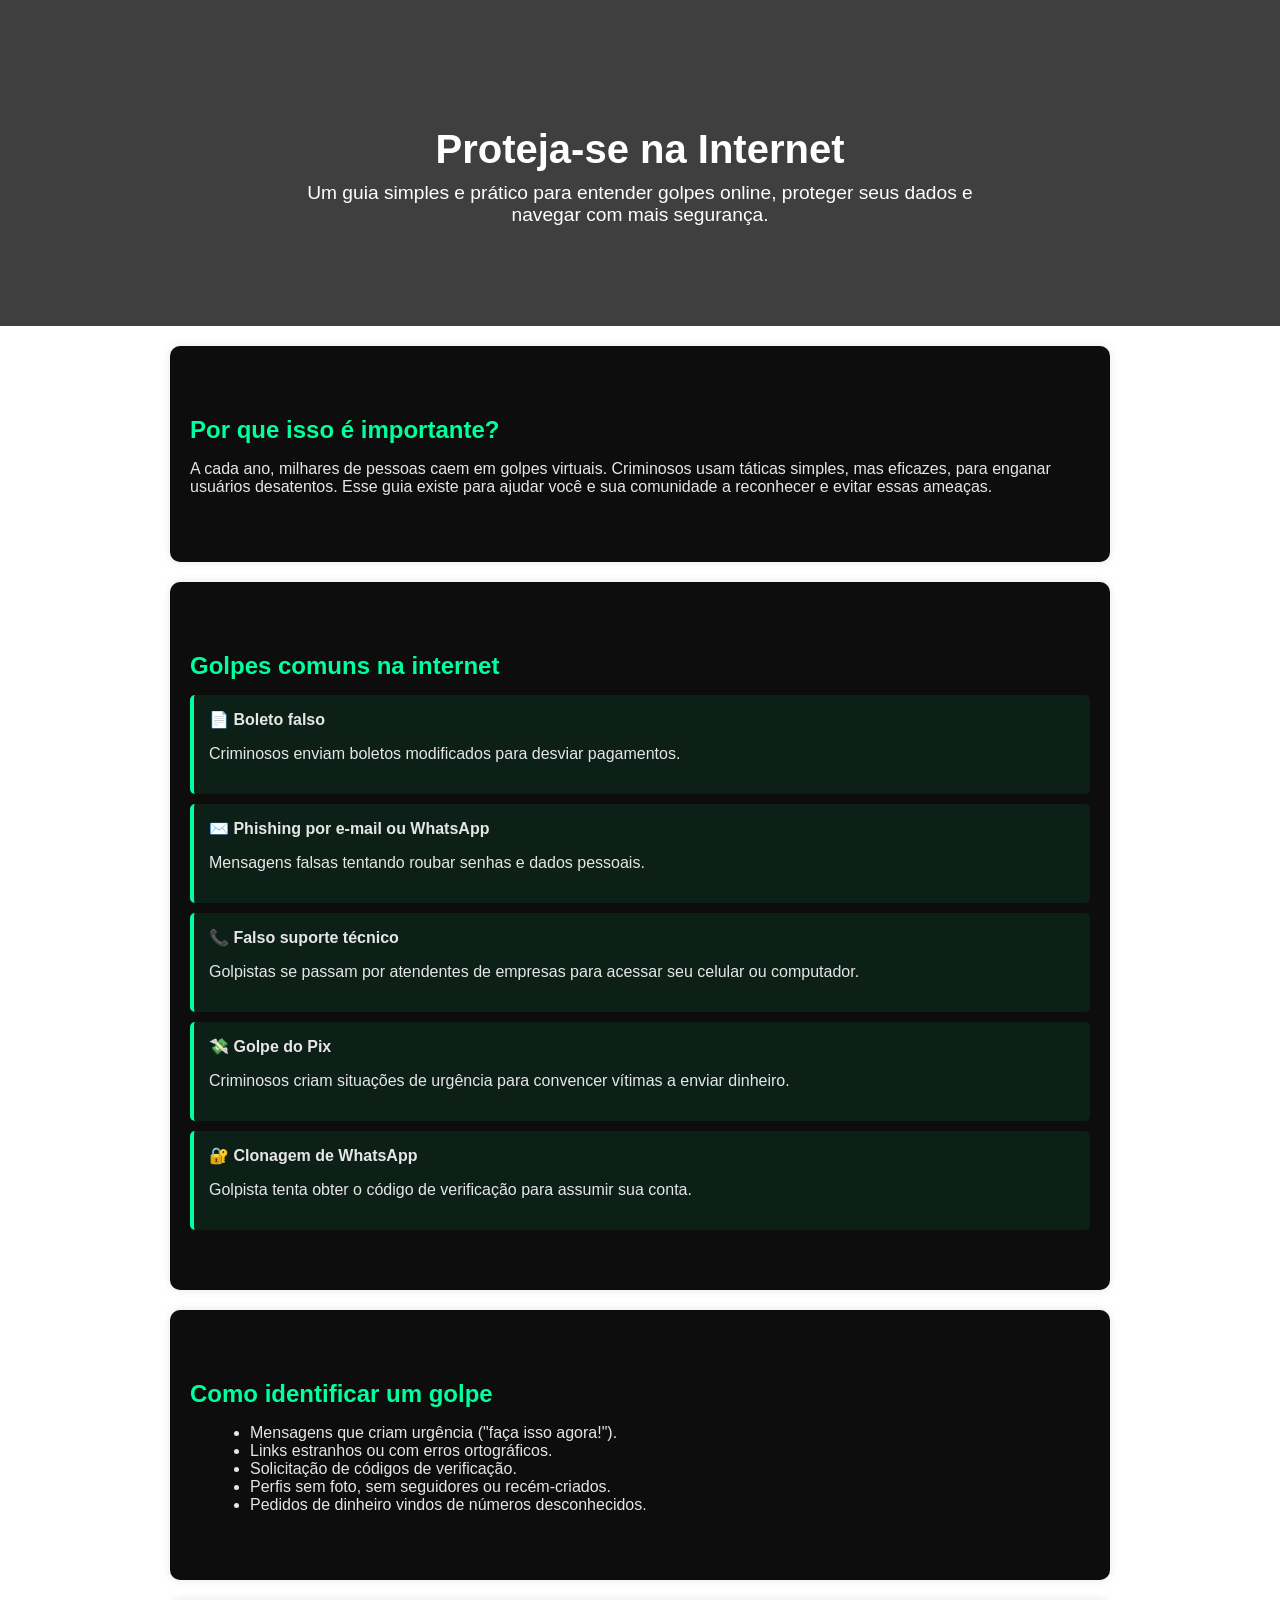
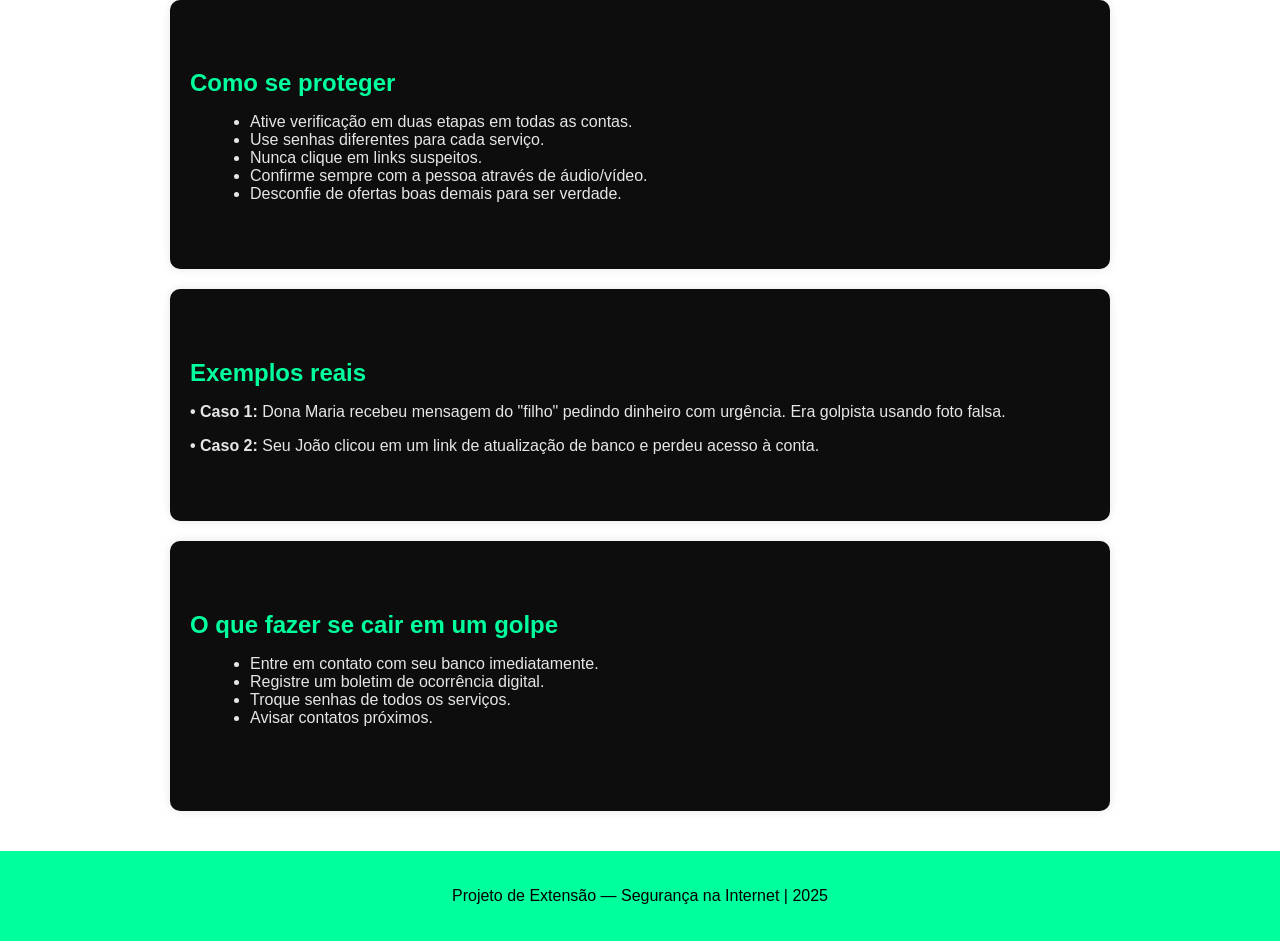
==== index.html @ 40a3af51 "Add files via upload" ====
<!DOCTYPE html>
<html lang="pt-BR">
<head>
    <meta charset="UTF-8" />
    <meta name="viewport" content="width=device-width, initial-scale=1.0" />
    <link rel="stylesheet" href="css/style.css">
    <title>Guia de Cibersegurança</title>
</head>
<body>

    <header class="hero">
        <div class="overlay"></div>
        <div class="conteudo-hero">
            <h1>Proteja-se na Internet</h1>
            <p>Um guia simples e prático para entender golpes online, proteger seus dados e navegar com mais segurança.</p>
        </div>
    </header>

    <section id="importancia">
        <h2>Por que isso é importante?</h2>
        <p>A cada ano, milhares de pessoas caem em golpes virtuais. Criminosos usam táticas simples, mas eficazes, para enganar usuários desatentos. Esse guia existe para ajudar você e sua comunidade a reconhecer e evitar essas ameaças.</p>
    </section>

    <section id="tipos-golpes">
        <h2>Golpes comuns na internet</h2>

        <div class="golpe">
            <strong>📄 Boleto falso</strong>
            <p>Criminosos enviam boletos modificados para desviar pagamentos.</p>
        </div>

        <div class="golpe">
            <strong>✉️ Phishing por e-mail ou WhatsApp</strong>
            <p>Mensagens falsas tentando roubar senhas e dados pessoais.</p>
        </div>

        <div class="golpe">
            <strong>📞 Falso suporte técnico</strong>
            <p>Golpistas se passam por atendentes de empresas para acessar seu celular ou computador.</p>
        </div>

        <div class="golpe">
            <strong>💸 Golpe do Pix</strong>
            <p>Criminosos criam situações de urgência para convencer vítimas a enviar dinheiro.</p>
        </div>

        <div class="golpe">
            <strong>🔐 Clonagem de WhatsApp</strong>
            <p>Golpista tenta obter o código de verificação para assumir sua conta.</p>
        </div>

    </section>

    <section id="identificar">
        <h2>Como identificar um golpe</h2>
        <ul>
            <li>Mensagens que criam urgência ("faça isso agora!").</li>
            <li>Links estranhos ou com erros ortográficos.</li>
            <li>Solicitação de códigos de verificação.</li>
            <li>Perfis sem foto, sem seguidores ou recém-criados.</li>
            <li>Pedidos de dinheiro vindos de números desconhecidos.</li>
        </ul>
    </section>

    <section id="protecao">
        <h2>Como se proteger</h2>
        <ul>
            <li>Ative verificação em duas etapas em todas as contas.</li>
            <li>Use senhas diferentes para cada serviço.</li>
            <li>Nunca clique em links suspeitos.</li>
            <li>Confirme sempre com a pessoa através de áudio/vídeo.</li>
            <li>Desconfie de ofertas boas demais para ser verdade.</li>
        </ul>
    </section>

    <section id="exemplos">
        <h2>Exemplos reais</h2>
        <p><strong>• Caso 1:</strong> Dona Maria recebeu mensagem do "filho" pedindo dinheiro com urgência. Era golpista usando foto falsa.</p>
        <p><strong>• Caso 2:</strong> Seu João clicou em um link de atualização de banco e perdeu acesso à conta.</p>
    </section>

    <section id="oque-fazer">
        <h2>O que fazer se cair em um golpe</h2>
        <ul>
            <li>Entre em contato com seu banco imediatamente.</li>
            <li>Registre um boletim de ocorrência digital.</li>
            <li>Troque senhas de todos os serviços.</li>
            <li>Avisar contatos próximos.</li>
        </ul>
        <br>
    </section>

    <footer>
        <p>Projeto de Extensão — Segurança na Internet | 2025</p>
    </footer>
    
    <script src="js/script.js"></script>
</body>
</html>
---- css/style.css ----
body {
    background: url('https://images.unsplash.com/photo-1510511459019-5dda7724fd87?auto=format&fit=crop&w=1600&q=80') no-repeat center center fixed;
    background-size: cover;
    margin: 0;
    font-family: Arial, sans-serif;
    color: #e6e6e6;
}

header {
    background: #00ff9d;
    color: white;
    padding: 60px 20px;
    text-align: center;
}

header h1 {
    font-size: 2.5rem;
    margin-bottom: 10px;
}

header p {
    font-size: 1.2rem;
    max-width: 700px;
    margin: 0 auto;
}

section {
    padding: 50px 20px;
    max-width: 900px;
    margin: auto;
    background: #0d0d0d; color: #e6e6e6;
    margin-top: 20px;
    border-radius: 10px;
    box-shadow: 0 0 10px rgba(0,0,0,0.1);
}

h2 {
    color: #00ff9d;
    margin-bottom: 15px;
}

ul {
    margin-left: 20px;
}

.golpe {
    background: rgba(0, 255, 157, 0.08);
    padding: 15px;
    border-left: 4px solid #00ff9d;
    margin-bottom: 10px;
    border-radius: 5px;
}

footer {
    text-align: center;
    padding: 20px;
    background: #00ff9d;
    color: #000;
    margin-top: 40px;
}

.hero {
    position: relative;
    padding: 100px 20px;
    text-align: center;
    color: white;
    background: rgba(0,0,0,0.5);
}

.hero .overlay {
    position: absolute;
    top: 0;
    left: 0;
    width: 100%;
    height: 100%;
    background: rgba(0, 0, 0, 0.5);
    backdrop-filter: blur(3px);
    z-index: 1;
}

.conteudo-hero {
    position: relative;
    z-index: 2;
    max-width: 800px;
    margin: auto;
}

.conteudo-hero h1 {
    opacity: 0;
    transform: translateY(25px) scale(0.95);
    will-change: transform, opacity;
}
.conteudo-hero h1.animar {
    animation: aparecerTitulo 1.8s ease-out forwards;
    -webkit-animation: aparecerTitulo 1.8s ease-out forwards;
    animation-fill-mode: forwards;
    -webkit-animation-fill-mode: forwards;
}

@-webkit-keyframes aparecerTitulo {
    0%   { opacity: 0; transform: translateY(25px) scale(0.95); }
    60%  { opacity: 1; transform: translateY(0) scale(1.03); }
    100% { opacity: 1; transform: translateY(0) scale(1); }
}
@keyframes aparecerTitulo {
    0%   { opacity: 0; transform: translateY(25px) scale(0.95); }
    60%  { opacity: 1; transform: translateY(0) scale(1.03); }
    100% { opacity: 1; transform: translateY(0) scale(1); }
}
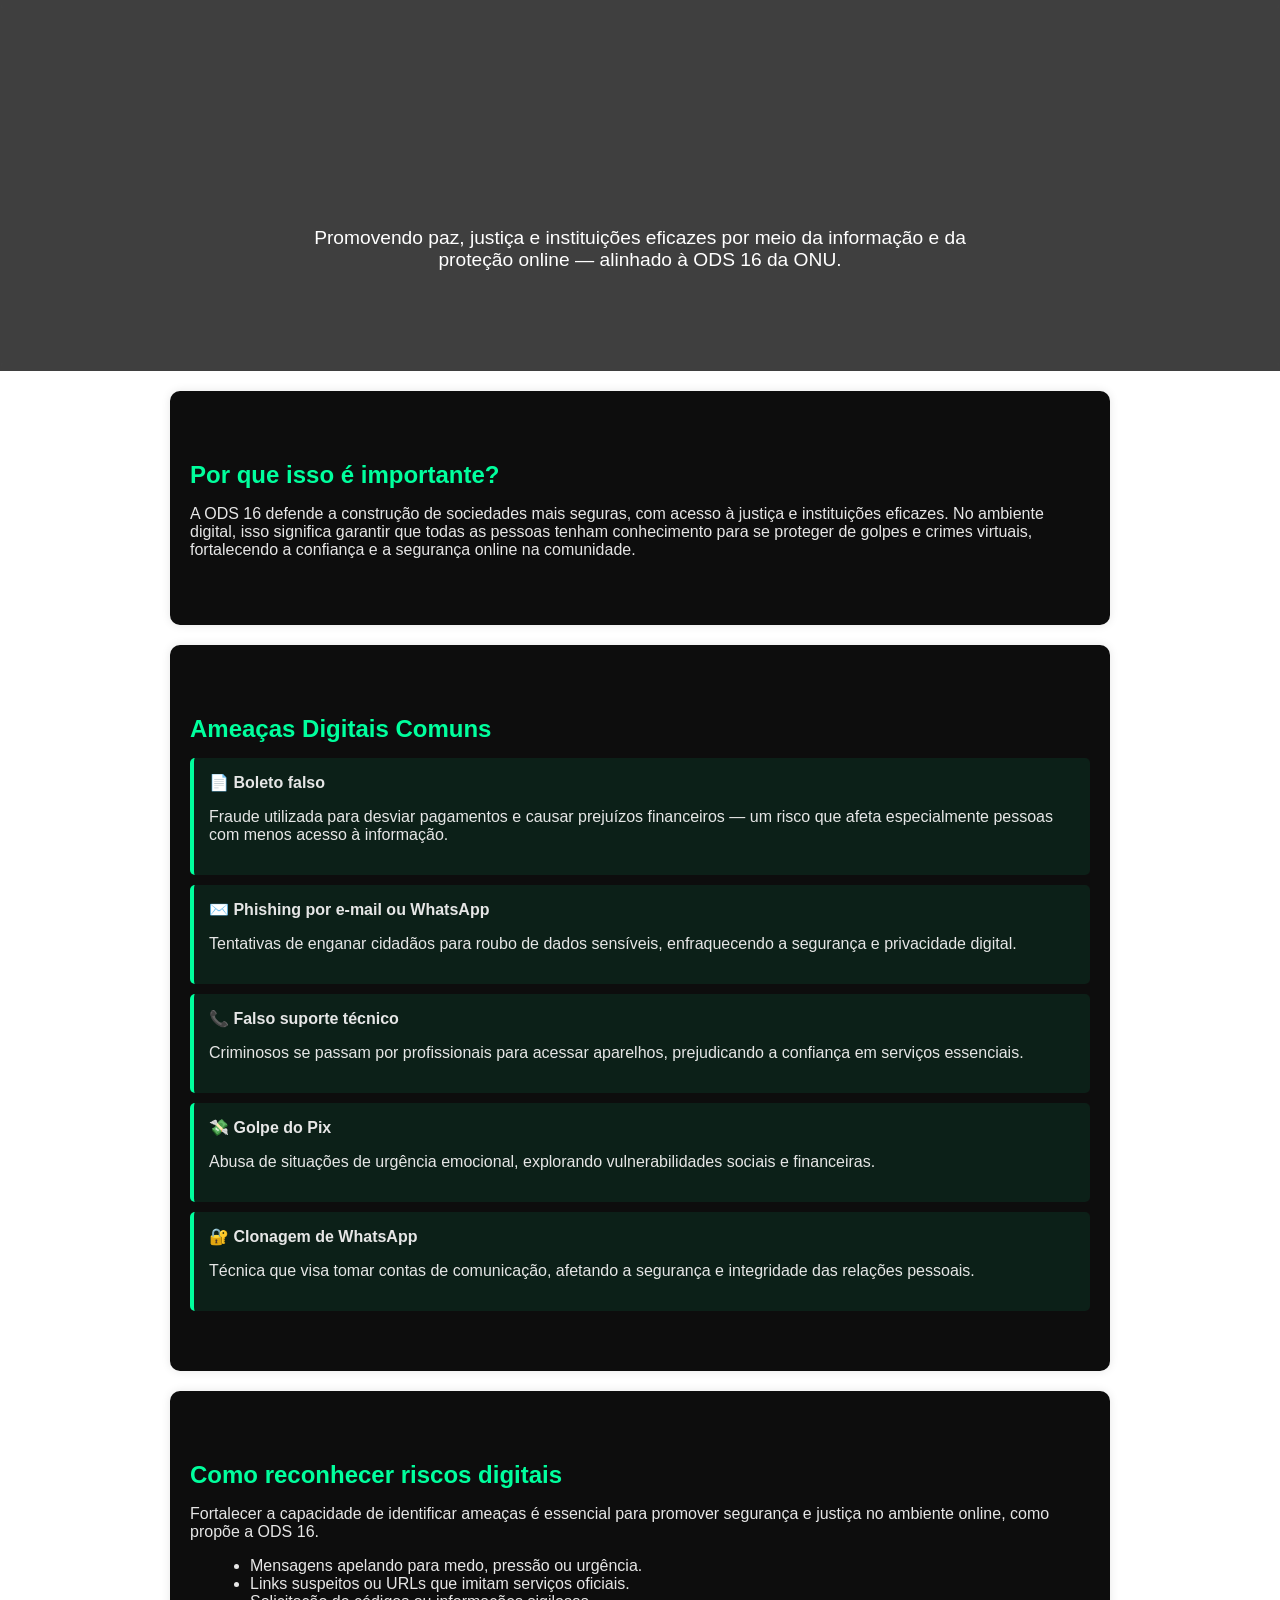
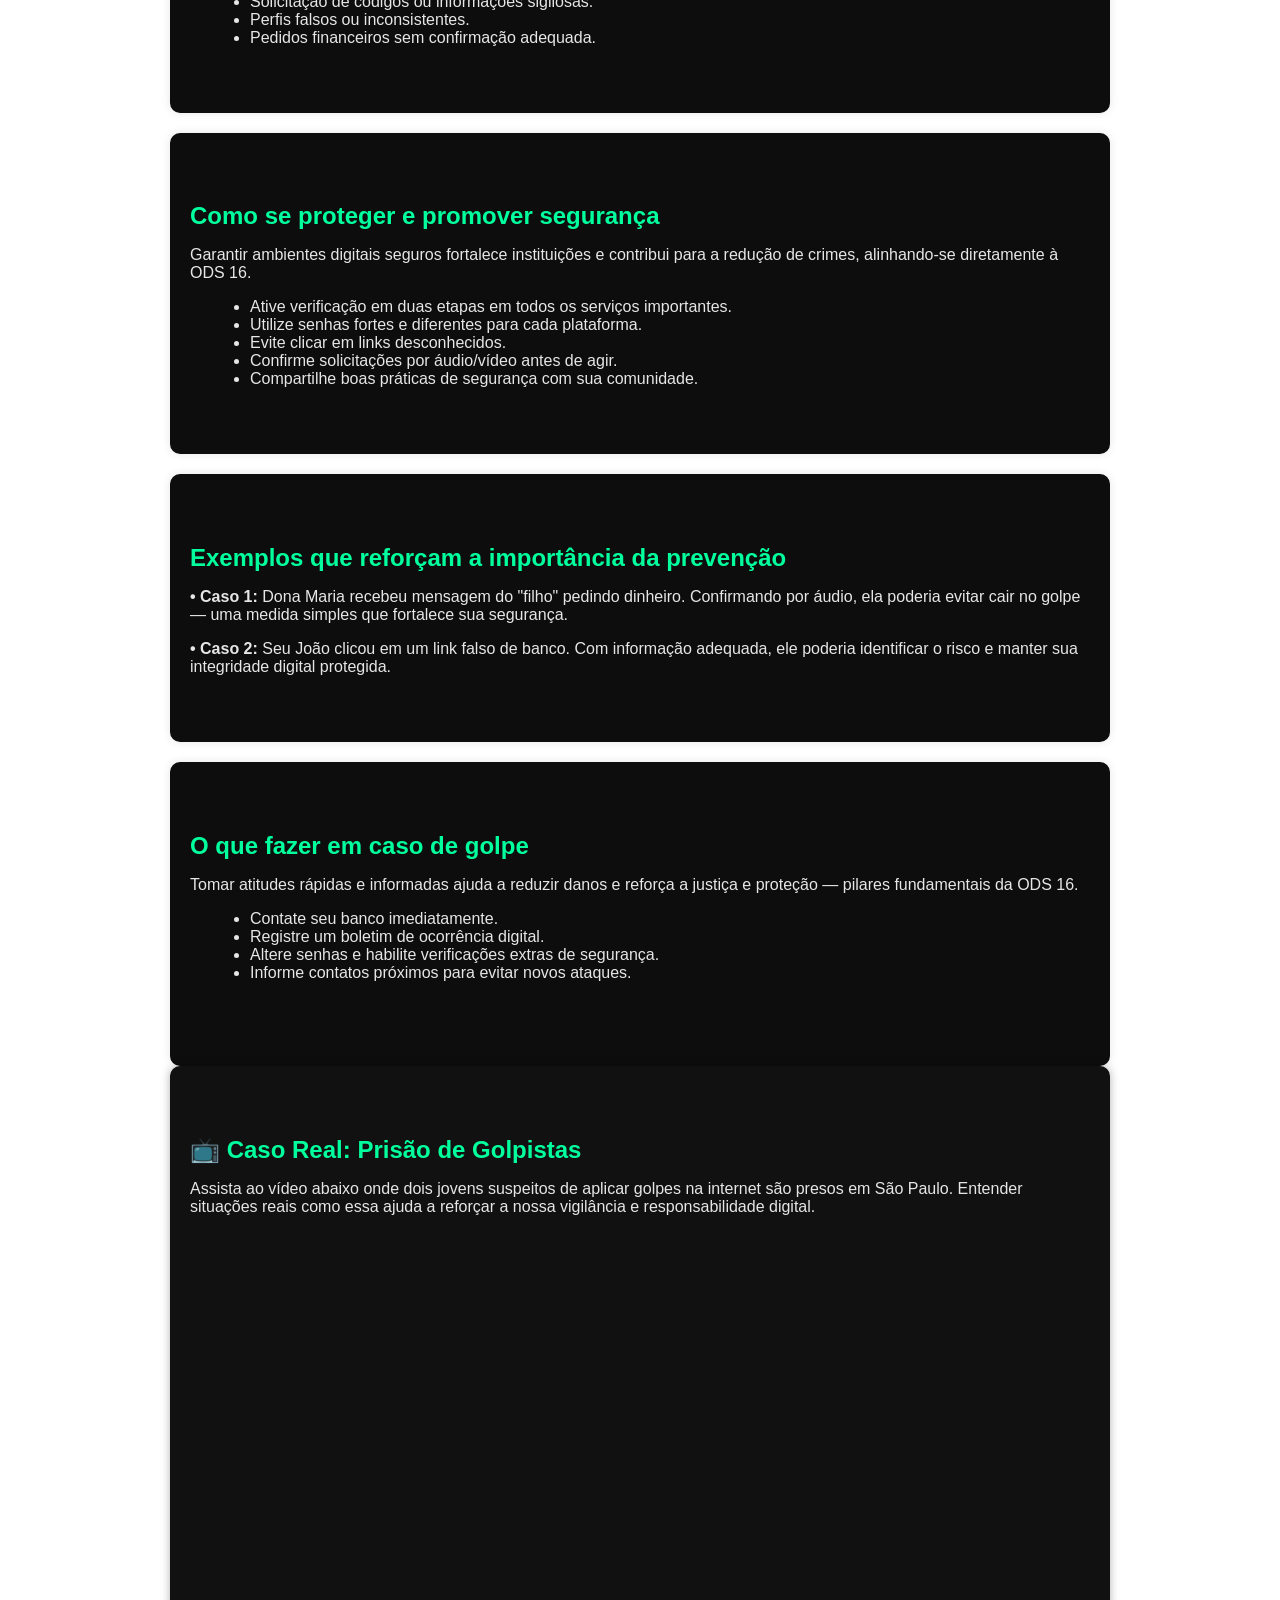
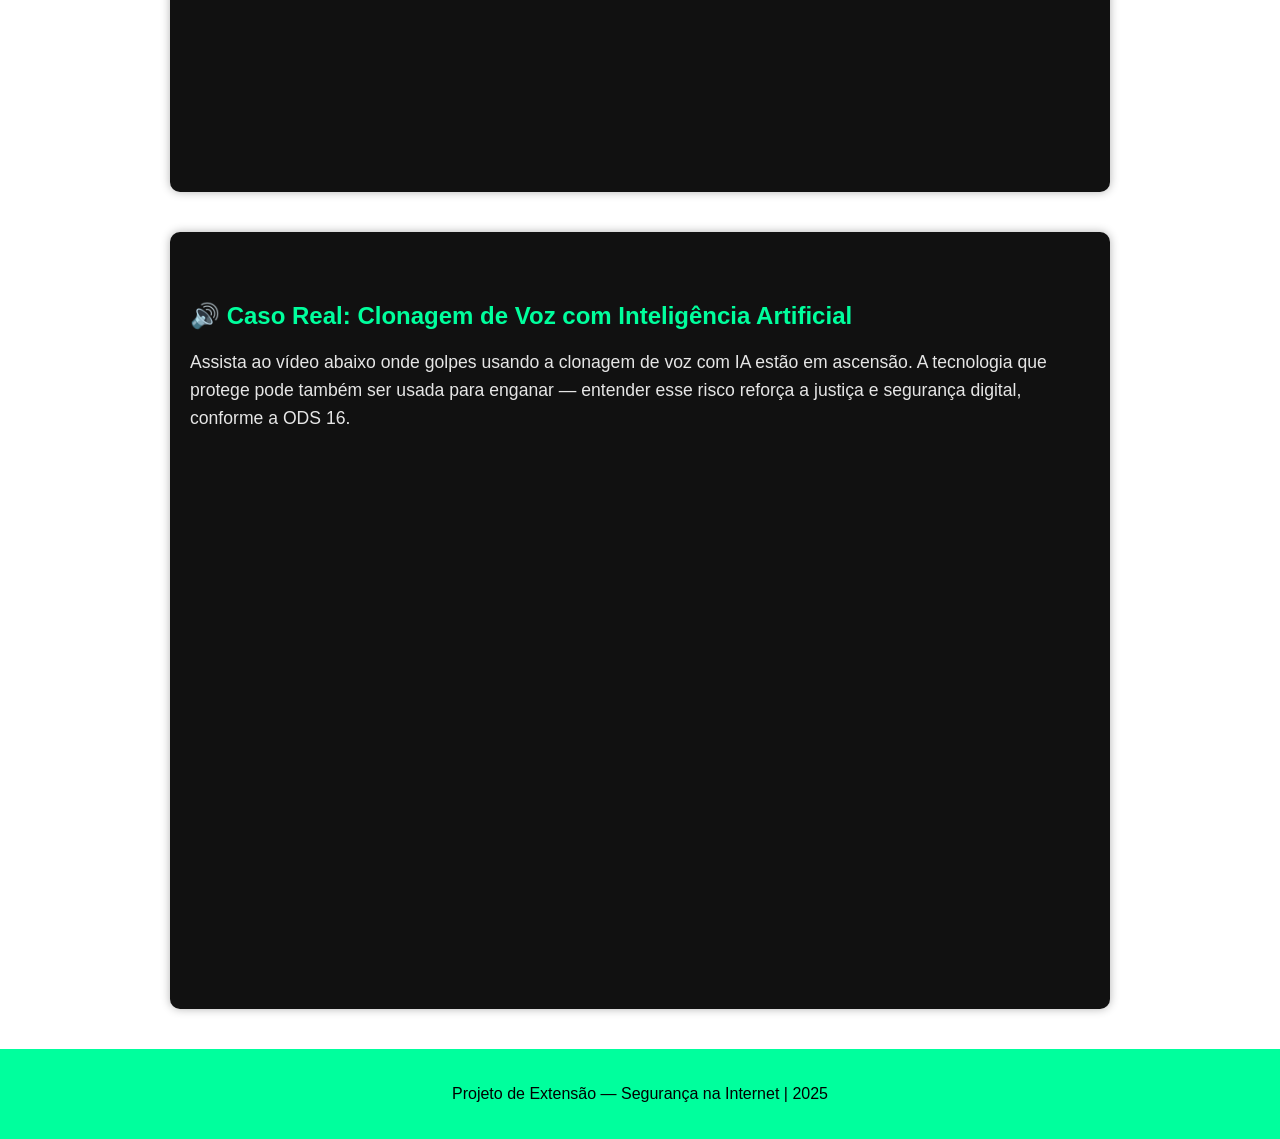
==== commit 2fd7e24b: "Adicionando videos + melhorando textos" ====
--- a/index.html
+++ b/index.html
@@ -4,96 +4,113 @@
     <meta charset="UTF-8" />
     <meta name="viewport" content="width=device-width, initial-scale=1.0" />
     <link rel="stylesheet" href="css/style.css">
-    <title>Guia de Cibersegurança</title>
+    <title>Segurança na Internet</title>
 </head>
 <body>
 
     <header class="hero">
         <div class="overlay"></div>
         <div class="conteudo-hero">
-            <h1>Proteja-se na Internet</h1>
-            <p>Um guia simples e prático para entender golpes online, proteger seus dados e navegar com mais segurança.</p>
+            <h1>Segurança Digital para uma Sociedade Mais Justa</h1>
+            <p>Promovendo paz, justiça e instituições eficazes por meio da informação e da proteção online — alinhado à ODS 16 da ONU.</p>
         </div>
     </header>
 
     <section id="importancia">
         <h2>Por que isso é importante?</h2>
-        <p>A cada ano, milhares de pessoas caem em golpes virtuais. Criminosos usam táticas simples, mas eficazes, para enganar usuários desatentos. Esse guia existe para ajudar você e sua comunidade a reconhecer e evitar essas ameaças.</p>
+        <p>A ODS 16 defende a construção de sociedades mais seguras, com acesso à justiça e instituições eficazes. No ambiente digital, isso significa garantir que todas as pessoas tenham conhecimento para se proteger de golpes e crimes virtuais, fortalecendo a confiança e a segurança online na comunidade.</p>
     </section>
 
     <section id="tipos-golpes">
-        <h2>Golpes comuns na internet</h2>
+        <h2>Ameaças Digitais Comuns</h2>
 
         <div class="golpe">
             <strong>📄 Boleto falso</strong>
-            <p>Criminosos enviam boletos modificados para desviar pagamentos.</p>
+            <p>Fraude utilizada para desviar pagamentos e causar prejuízos financeiros — um risco que afeta especialmente pessoas com menos acesso à informação.</p>
         </div>
 
         <div class="golpe">
             <strong>✉️ Phishing por e-mail ou WhatsApp</strong>
-            <p>Mensagens falsas tentando roubar senhas e dados pessoais.</p>
+            <p>Tentativas de enganar cidadãos para roubo de dados sensíveis, enfraquecendo a segurança e privacidade digital.</p>
         </div>
 
         <div class="golpe">
             <strong>📞 Falso suporte técnico</strong>
-            <p>Golpistas se passam por atendentes de empresas para acessar seu celular ou computador.</p>
+            <p>Criminosos se passam por profissionais para acessar aparelhos, prejudicando a confiança em serviços essenciais.</p>
         </div>
 
         <div class="golpe">
             <strong>💸 Golpe do Pix</strong>
-            <p>Criminosos criam situações de urgência para convencer vítimas a enviar dinheiro.</p>
+            <p>Abusa de situações de urgência emocional, explorando vulnerabilidades sociais e financeiras.</p>
         </div>
 
         <div class="golpe">
             <strong>🔐 Clonagem de WhatsApp</strong>
-            <p>Golpista tenta obter o código de verificação para assumir sua conta.</p>
+            <p>Técnica que visa tomar contas de comunicação, afetando a segurança e integridade das relações pessoais.</p>
         </div>
 
     </section>
 
     <section id="identificar">
-        <h2>Como identificar um golpe</h2>
+        <h2>Como reconhecer riscos digitais</h2>
+        <p>Fortalecer a capacidade de identificar ameaças é essencial para promover segurança e justiça no ambiente online, como propõe a ODS 16.</p>
         <ul>
-            <li>Mensagens que criam urgência ("faça isso agora!").</li>
-            <li>Links estranhos ou com erros ortográficos.</li>
-            <li>Solicitação de códigos de verificação.</li>
-            <li>Perfis sem foto, sem seguidores ou recém-criados.</li>
-            <li>Pedidos de dinheiro vindos de números desconhecidos.</li>
+            <li>Mensagens apelando para medo, pressão ou urgência.</li>
+            <li>Links suspeitos ou URLs que imitam serviços oficiais.</li>
+            <li>Solicitação de códigos ou informações sigilosas.</li>
+            <li>Perfis falsos ou inconsistentes.</li>
+            <li>Pedidos financeiros sem confirmação adequada.</li>
         </ul>
     </section>
 
     <section id="protecao">
-        <h2>Como se proteger</h2>
+        <h2>Como se proteger e promover segurança</h2>
+        <p>Garantir ambientes digitais seguros fortalece instituições e contribui para a redução de crimes, alinhando-se diretamente à ODS 16.</p>
         <ul>
-            <li>Ative verificação em duas etapas em todas as contas.</li>
-            <li>Use senhas diferentes para cada serviço.</li>
-            <li>Nunca clique em links suspeitos.</li>
-            <li>Confirme sempre com a pessoa através de áudio/vídeo.</li>
-            <li>Desconfie de ofertas boas demais para ser verdade.</li>
+            <li>Ative verificação em duas etapas em todos os serviços importantes.</li>
+            <li>Utilize senhas fortes e diferentes para cada plataforma.</li>
+            <li>Evite clicar em links desconhecidos.</li>
+            <li>Confirme solicitações por áudio/vídeo antes de agir.</li>
+            <li>Compartilhe boas práticas de segurança com sua comunidade.</li>
         </ul>
     </section>
 
     <section id="exemplos">
-        <h2>Exemplos reais</h2>
-        <p><strong>• Caso 1:</strong> Dona Maria recebeu mensagem do "filho" pedindo dinheiro com urgência. Era golpista usando foto falsa.</p>
-        <p><strong>• Caso 2:</strong> Seu João clicou em um link de atualização de banco e perdeu acesso à conta.</p>
+        <h2>Exemplos que reforçam a importância da prevenção</h2>
+        <p><strong>• Caso 1:</strong> Dona Maria recebeu mensagem do "filho" pedindo dinheiro. Confirmando por áudio, ela poderia evitar cair no golpe — uma medida simples que fortalece sua segurança.</p>
+        <p><strong>• Caso 2:</strong> Seu João clicou em um link falso de banco. Com informação adequada, ele poderia identificar o risco e manter sua integridade digital protegida.</p>
     </section>
 
     <section id="oque-fazer">
-        <h2>O que fazer se cair em um golpe</h2>
+        <h2>O que fazer em caso de golpe</h2>
+        <p>Tomar atitudes rápidas e informadas ajuda a reduzir danos e reforça a justiça e proteção — pilares fundamentais da ODS 16.</p>
         <ul>
-            <li>Entre em contato com seu banco imediatamente.</li>
+            <li>Contate seu banco imediatamente.</li>
             <li>Registre um boletim de ocorrência digital.</li>
-            <li>Troque senhas de todos os serviços.</li>
-            <li>Avisar contatos próximos.</li>
+            <li>Altere senhas e habilite verificações extras de segurança.</li>
+            <li>Informe contatos próximos para evitar novos ataques.</li>
         </ul>
         <br>
+    </section>
+
+    <section id="video-caso">
+        <h2>📺 Caso Real: Prisão de Golpistas</h2>
+        <p>Assista ao vídeo abaixo onde dois jovens suspeitos de aplicar golpes na internet são presos em São Paulo. Entender situações reais como essa ajuda a reforçar a nossa vigilância e responsabilidade digital.</p>
+        <div class="video-container">
+            <iframe width="560" height="315" src="https://www.youtube.com/embed/U-yHsg8Ln2A" title="Vídeo Jornal da Record: jovens presos por golpes na internet" frameborder="0" allow="accelerometer; autoplay; clipboard-write; encrypted-media; gyroscope; picture-in-picture" allowfullscreen></iframe>
+        </div>
+    </section>
+
+    <section id="video-clonagem-voz">
+        <h2>🔊 Caso Real: Clonagem de Voz com Inteligência Artificial</h2>
+        <p>Assista ao vídeo abaixo onde golpes usando a clonagem de voz com IA estão em ascensão. A tecnologia que protege pode também ser usada para enganar — entender esse risco reforça a justiça e segurança digital, conforme a ODS 16.</p>
+        <div class="video-container">
+            <iframe width="560" height="315" src="https://www.youtube.com/embed/vqx5DiIuVUQ" title="Fantástico: Golpes de clonagem de voz avançam com uso de Inteligência Artificial" frameborder="0" allow="accelerometer; autoplay; clipboard-write encrypted-media; gyroscope; picture-in-picture" allowfullscreen></iframe>
+        </div>
     </section>
 
     <footer>
         <p>Projeto de Extensão — Segurança na Internet | 2025</p>
     </footer>
-    
-    <script src="js/script.js"></script>
 </body>
-</html>
+</html>
--- a/css/style.css
+++ b/css/style.css
@@ -106,4 +106,74 @@
     0%   { opacity: 0; transform: translateY(25px) scale(0.95); }
     60%  { opacity: 1; transform: translateY(0) scale(1.03); }
     100% { opacity: 1; transform: translateY(0) scale(1); }
+}
+
+#video-caso {
+    padding: 50px 20px;
+    max-width: 900px;
+    margin: auto;
+    background: #111;
+    color: #e6e6e6;
+    border-radius: 10px;
+    box-shadow: 0 0 10px rgba(0,0,0,0.3);
+}
+
+#video-caso h2 {
+    color: #00ff9d;
+    margin-bottom: 15px;
+}
+
+.video-container {
+    position: relative;
+    padding-bottom: 56.25%;
+    height: 0;
+    overflow: hidden;
+    border-radius: 8px;
+    margin-top: 20px;
+}
+
+.video-container iframe {
+    position: absolute;
+    top:0;
+    left:0;
+    width:100%;
+    height:100%;
+}
+
+#video-clonagem-voz {
+    padding: 50px 20px;
+    max-width: 900px;
+    margin: 40px auto;
+    background: #111;
+    color: #e6e6e6;
+    border-radius: 10px;
+    box-shadow: 0 0 10px rgba(0,0,0,0.3);
+}
+
+#video-clonagem-voz h2 {
+    color: #00ff9d;
+    margin-bottom: 15px;
+}
+
+#video-clonagem-voz p {
+    font-size: 1.1rem;
+    line-height: 1.6;
+}
+
+#video-clonagem-voz .video-container {
+    position: relative;
+    padding-bottom: 56.25%;
+    height: 0;
+    overflow: hidden;
+    border-radius: 8px;
+    margin-top: 20px;
+}
+
+#video-clonagem-voz .video-container iframe {
+    position: absolute;
+    top:0;
+    left:0;
+    width:100%;
+    height:100%;
+    border: 0;
 }
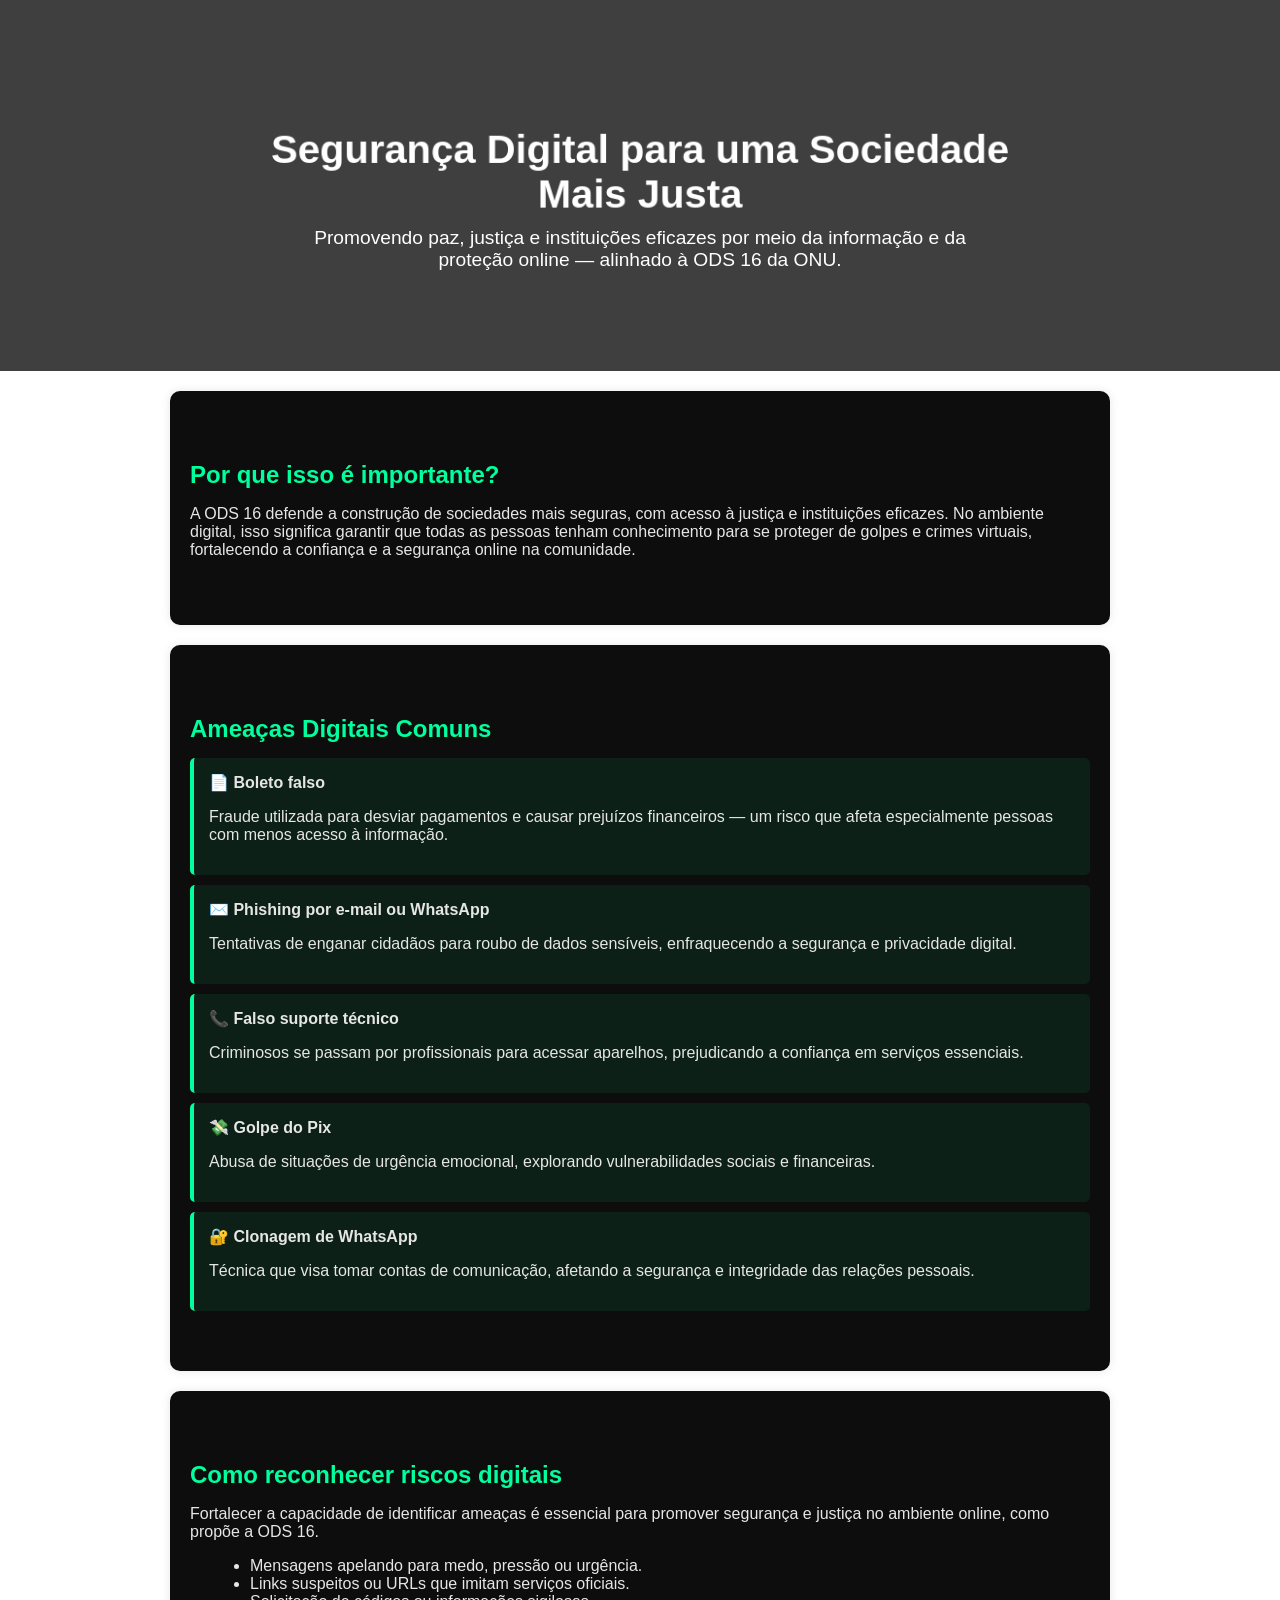
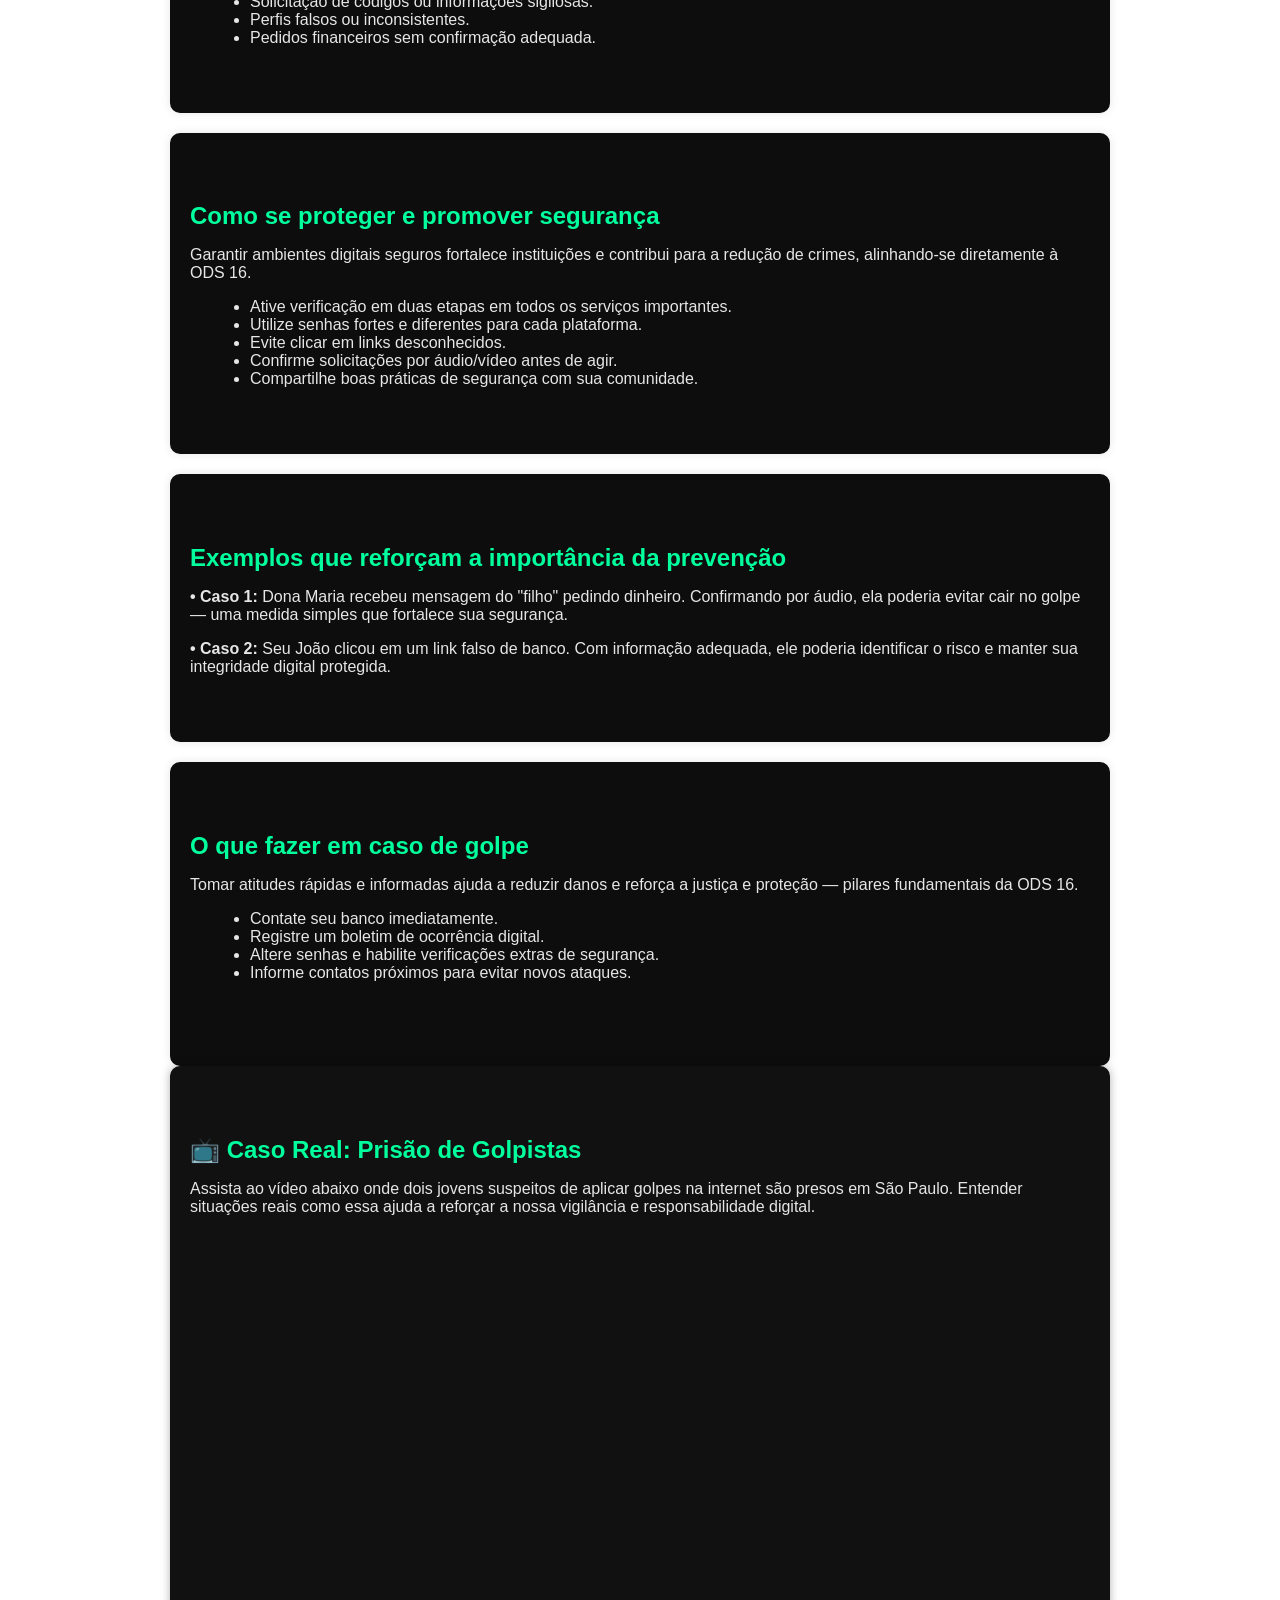
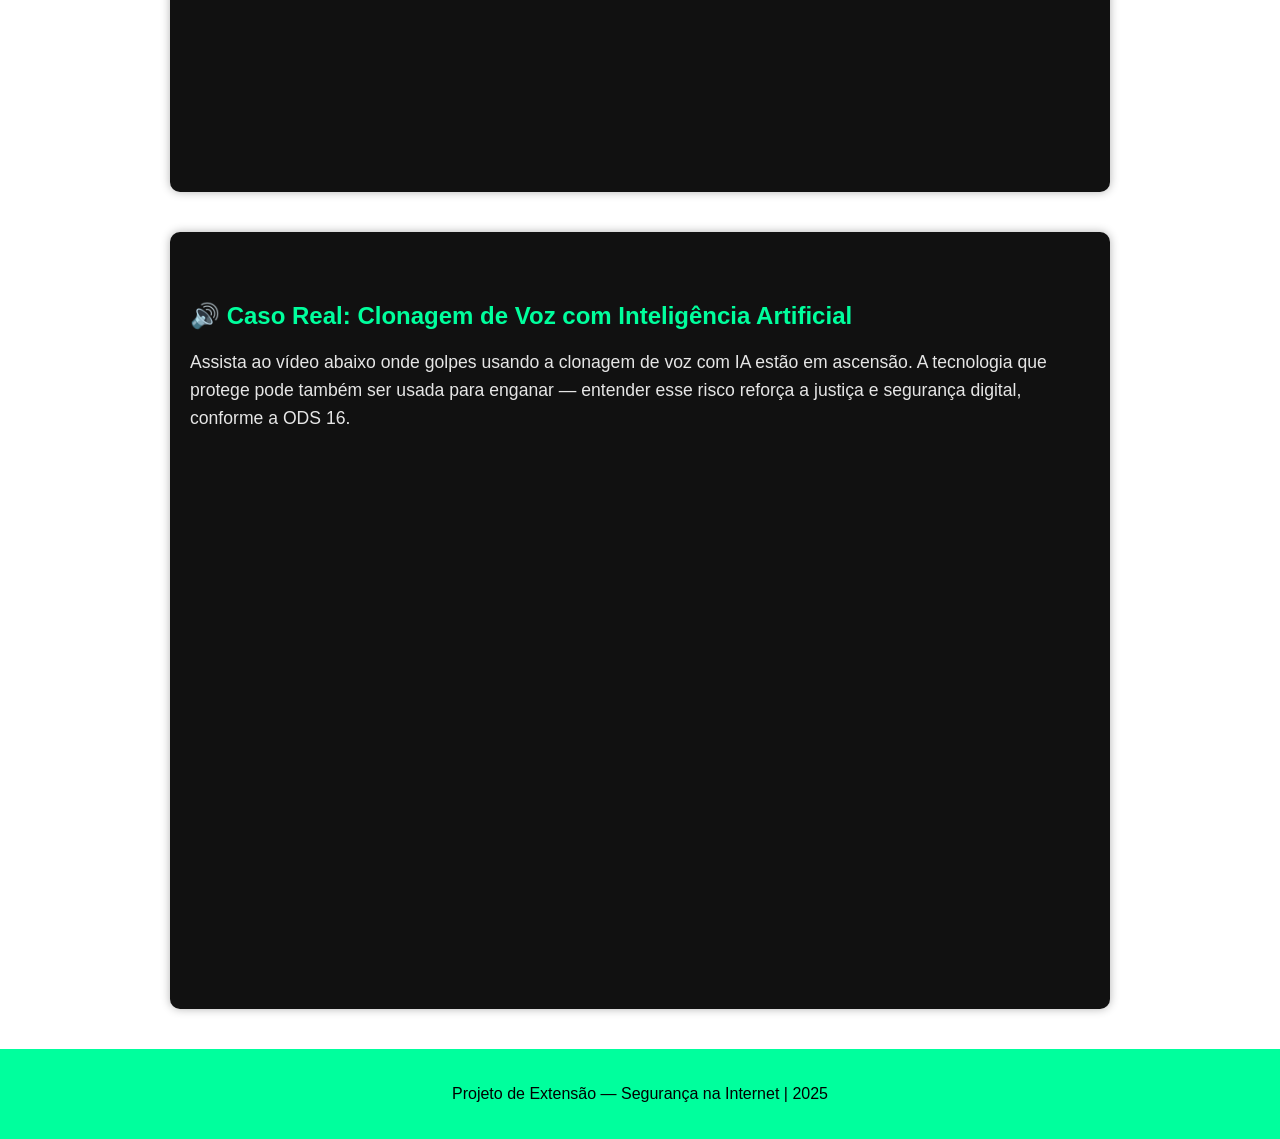
==== commit b5922a76: "Adicionando classe animar" ====
--- a/index.html
+++ b/index.html
@@ -11,7 +11,7 @@
     <header class="hero">
         <div class="overlay"></div>
         <div class="conteudo-hero">
-            <h1>Segurança Digital para uma Sociedade Mais Justa</h1>
+            <h1 class="animar">Segurança Digital para uma Sociedade Mais Justa</h1>
             <p>Promovendo paz, justiça e instituições eficazes por meio da informação e da proteção online — alinhado à ODS 16 da ONU.</p>
         </div>
     </header>
--- a/css/style.css
+++ b/css/style.css
@@ -97,17 +97,6 @@
     -webkit-animation-fill-mode: forwards;
 }
 
-@-webkit-keyframes aparecerTitulo {
-    0%   { opacity: 0; transform: translateY(25px) scale(0.95); }
-    60%  { opacity: 1; transform: translateY(0) scale(1.03); }
-    100% { opacity: 1; transform: translateY(0) scale(1); }
-}
-@keyframes aparecerTitulo {
-    0%   { opacity: 0; transform: translateY(25px) scale(0.95); }
-    60%  { opacity: 1; transform: translateY(0) scale(1.03); }
-    100% { opacity: 1; transform: translateY(0) scale(1); }
-}
-
 #video-caso {
     padding: 50px 20px;
     max-width: 900px;
@@ -176,4 +165,15 @@
     width:100%;
     height:100%;
     border: 0;
+}
+
+@-webkit-keyframes aparecerTitulo {
+    0%   { opacity: 0; transform: translateY(25px) scale(0.95); }
+    60%  { opacity: 1; transform: translateY(0) scale(1.03); }
+    100% { opacity: 1; transform: translateY(0) scale(1); }
+}
+@keyframes aparecerTitulo {
+    0%   { opacity: 0; transform: translateY(25px) scale(0.95); }
+    60%  { opacity: 1; transform: translateY(0) scale(1.03); }
+    100% { opacity: 1; transform: translateY(0) scale(1); }
 }
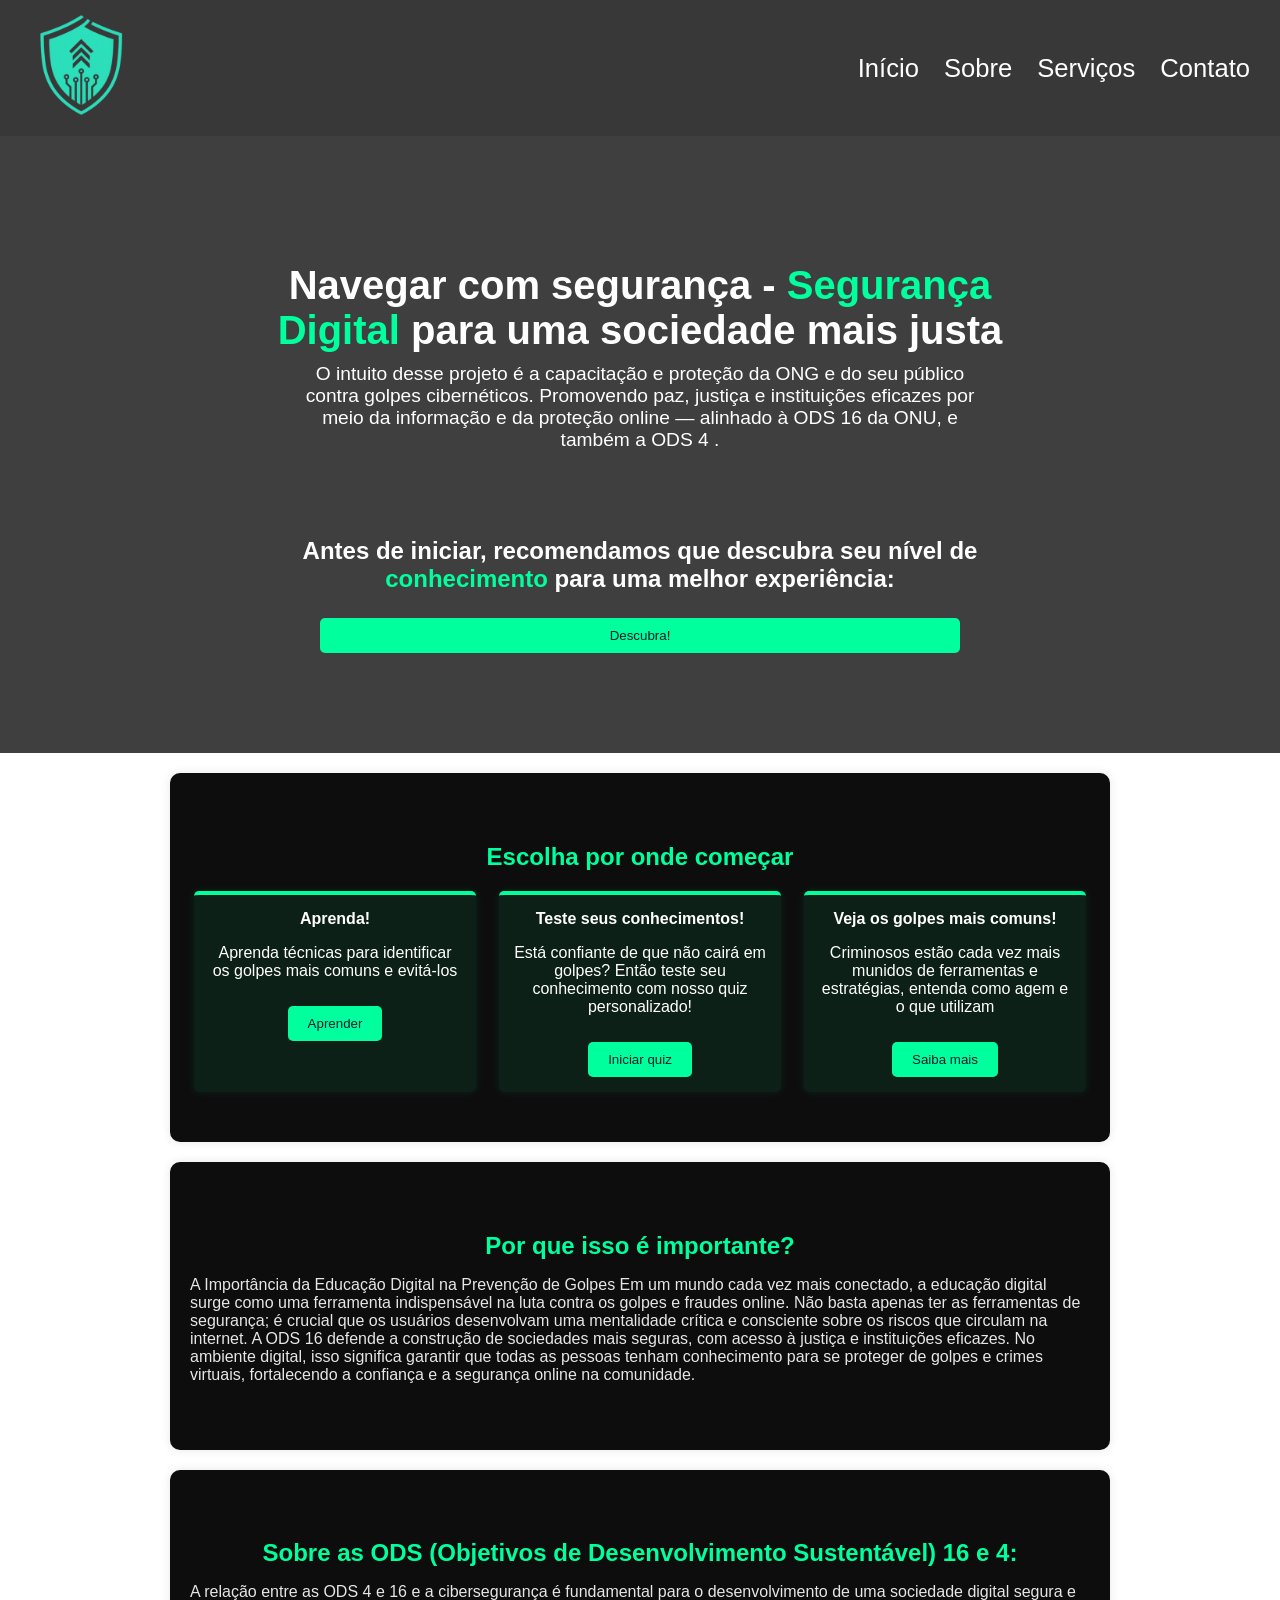
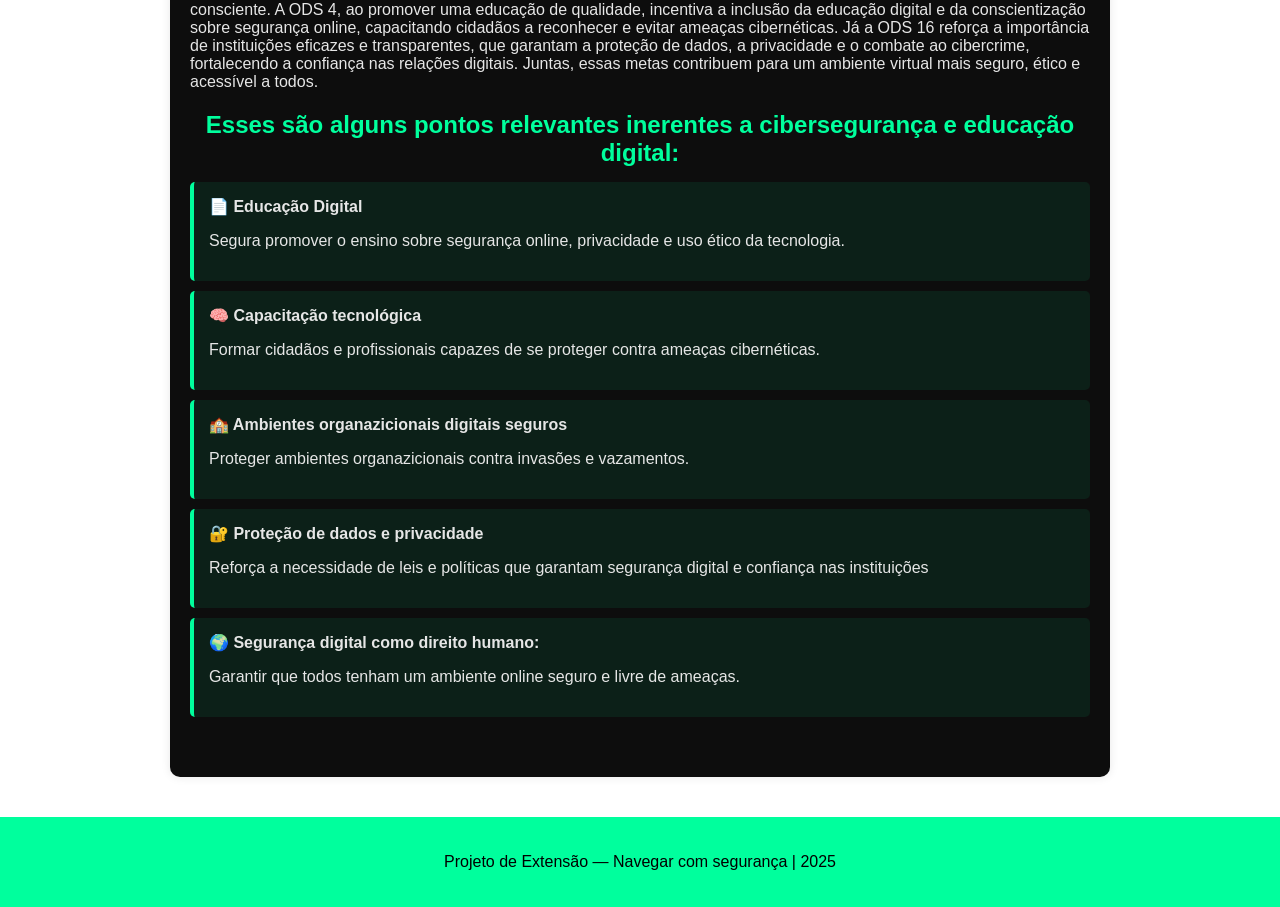
==== commit 5a003c20: "alterações gerais" ====
--- a/index.html
+++ b/index.html
@@ -8,109 +8,109 @@
 </head>
 <body>
 
+    <nav class="navbar">
+    <div class="logo"><img src="assets/Gemini_Generated_Image_8ipore8ipore8ipo.png" style="width: 100px;" alt="Logo"></div>
+    <ul class="nav-links" id="navLinks">
+      <li><a href="#">Início</a></li>
+      <li><a href="#">Sobre</a></li>
+      <li><a href="#">Serviços</a></li>
+      <li><a href="#">Contato</a></li>
+    </ul>
+    <div class="menu-toggle" id="menuToggle">&#9776;</div>
+  </nav>
+
+  <script>
+    // Script simples para abrir/fechar o menu no mobile
+    const menuToggle = document.getElementById('menuToggle');
+    const navLinks = document.getElementById('navLinks');
+
+    menuToggle.addEventListener('click', () => {
+      navLinks.classList.toggle('active');
+    });
+  </script>
+
+
+
     <header class="hero">
         <div class="overlay"></div>
         <div class="conteudo-hero">
-            <h1 class="animar">Segurança Digital para uma Sociedade Mais Justa</h1>
-            <p>Promovendo paz, justiça e instituições eficazes por meio da informação e da proteção online — alinhado à ODS 16 da ONU.</p>
+            <h1 class="animar"> Navegar com segurança - <span style="color: #00ff9d;"> Segurança Digital</span>  para uma sociedade mais justa</h1>
+            <p>O intuito desse projeto é a capacitação e proteção da ONG e do seu público contra golpes cibernéticos. Promovendo paz, justiça e instituições eficazes por meio da informação e da proteção online — alinhado à ODS 16 da ONU, e também a ODS 4 . <br><br><br><br></p> 
+            <h2 style="color: white;">Antes de iniciar, recomendamos que descubra seu nível de <span style="color: #00ff9d;"> conhecimento</span> para uma melhor experiência:</h2>
+            <a href="quiz.html"><button style="width: 80%; " id="botao-opcoes">Descubra!</button></a>
         </div>
     </header>
 
+
+<section id="opcoes-modulos">
+  <h2>Escolha por onde começar</h2>
+
+  <div class="container-modulos">
+    <div class="modulos">
+      <strong>Aprenda!</strong>
+      <p>Aprenda técnicas para identificar os golpes mais comuns e evitá-los</p>
+      <a href="aprenda.html"><button id="botao-opcoes" >Aprender</button></a>
+    </div>
+
+    <div class="modulos">
+      <strong>Teste seus conhecimentos!</strong>
+      <p>Está confiante de que não cairá em golpes? Então teste seu conhecimento com nosso quiz personalizado!</p>
+      <button id="botao-opcoes">Iniciar quiz</button>
+    </div>
+
+    <div class="modulos">
+      <strong>Veja os golpes mais comuns!</strong>
+      <p>Criminosos estão cada vez mais munidos de ferramentas e estratégias, entenda como agem e o que utilizam</p>
+      <button id="botao-opcoes">Saiba mais</button>
+    </div>
+  </div>
+</section>
+
+
     <section id="importancia">
-        <h2>Por que isso é importante?</h2>
-        <p>A ODS 16 defende a construção de sociedades mais seguras, com acesso à justiça e instituições eficazes. No ambiente digital, isso significa garantir que todas as pessoas tenham conhecimento para se proteger de golpes e crimes virtuais, fortalecendo a confiança e a segurança online na comunidade.</p>
+        <h2 style="text-align: center;">Por que isso é importante?</h2>
+        <p>A Importância da Educação Digital na Prevenção de Golpes
+            Em um mundo cada vez mais conectado, a educação digital surge como uma ferramenta indispensável na luta contra os golpes e fraudes online. Não basta apenas ter as ferramentas de segurança; é crucial que os usuários desenvolvam uma mentalidade crítica e consciente sobre os riscos que circulam na internet. 
+            A ODS 16 defende a construção de sociedades mais seguras, com acesso à justiça e instituições eficazes. No ambiente digital, isso significa garantir que todas as pessoas tenham conhecimento para se proteger de golpes e crimes virtuais, fortalecendo a confiança e a segurança online na comunidade.</p>
     </section>
 
+
     <section id="tipos-golpes">
-        <h2>Ameaças Digitais Comuns</h2>
+        <h2 style="text-align: center;">Sobre as ODS (Objetivos de Desenvolvimento Sustentável) 16 e 4:</h2>
+        <p>A relação entre as ODS 4 e 16 e a cibersegurança é fundamental para o desenvolvimento de uma sociedade digital segura e consciente. A ODS 4, ao promover uma educação de qualidade, incentiva a inclusão da educação digital e da conscientização sobre segurança online, capacitando cidadãos a reconhecer e evitar ameaças cibernéticas. Já a ODS 16 reforça a importância de instituições eficazes e transparentes, que garantam a proteção de dados, a privacidade e o combate ao cibercrime, fortalecendo a confiança nas relações digitais. Juntas, essas metas contribuem para um ambiente virtual mais seguro, ético e acessível a todos.</p>
+
+        <h2 style="text-align: center;">Esses são alguns pontos relevantes inerentes a cibersegurança e educação digital:</h2>
 
         <div class="golpe">
-            <strong>📄 Boleto falso</strong>
-            <p>Fraude utilizada para desviar pagamentos e causar prejuízos financeiros — um risco que afeta especialmente pessoas com menos acesso à informação.</p>
+            <strong>📄 Educação Digital</strong>
+            <p> Segura promover o ensino sobre segurança online, privacidade e uso ético da tecnologia.</p>
         </div>
 
         <div class="golpe">
-            <strong>✉️ Phishing por e-mail ou WhatsApp</strong>
-            <p>Tentativas de enganar cidadãos para roubo de dados sensíveis, enfraquecendo a segurança e privacidade digital.</p>
+            <strong>🧠 Capacitação tecnológica</strong>
+            <p>Formar cidadãos e profissionais capazes de se proteger contra ameaças cibernéticas.</p>
         </div>
 
         <div class="golpe">
-            <strong>📞 Falso suporte técnico</strong>
-            <p>Criminosos se passam por profissionais para acessar aparelhos, prejudicando a confiança em serviços essenciais.</p>
+            <strong>🏫 Ambientes organazicionais digitais seguros</strong>
+            <p> Proteger ambientes organazicionais contra invasões e vazamentos.</p>
         </div>
 
         <div class="golpe">
-            <strong>💸 Golpe do Pix</strong>
-            <p>Abusa de situações de urgência emocional, explorando vulnerabilidades sociais e financeiras.</p>
+            <strong>🔐 Proteção de dados e privacidade</strong>
+            <p>Reforça a necessidade de leis e políticas que garantam segurança digital e confiança nas instituições</p>
         </div>
 
         <div class="golpe">
-            <strong>🔐 Clonagem de WhatsApp</strong>
-            <p>Técnica que visa tomar contas de comunicação, afetando a segurança e integridade das relações pessoais.</p>
+            <strong>🌍 Segurança digital como direito humano:</strong>
+            <p>Garantir que todos tenham um ambiente online seguro e livre de ameaças.</p>
         </div>
 
     </section>
 
-    <section id="identificar">
-        <h2>Como reconhecer riscos digitais</h2>
-        <p>Fortalecer a capacidade de identificar ameaças é essencial para promover segurança e justiça no ambiente online, como propõe a ODS 16.</p>
-        <ul>
-            <li>Mensagens apelando para medo, pressão ou urgência.</li>
-            <li>Links suspeitos ou URLs que imitam serviços oficiais.</li>
-            <li>Solicitação de códigos ou informações sigilosas.</li>
-            <li>Perfis falsos ou inconsistentes.</li>
-            <li>Pedidos financeiros sem confirmação adequada.</li>
-        </ul>
-    </section>
-
-    <section id="protecao">
-        <h2>Como se proteger e promover segurança</h2>
-        <p>Garantir ambientes digitais seguros fortalece instituições e contribui para a redução de crimes, alinhando-se diretamente à ODS 16.</p>
-        <ul>
-            <li>Ative verificação em duas etapas em todos os serviços importantes.</li>
-            <li>Utilize senhas fortes e diferentes para cada plataforma.</li>
-            <li>Evite clicar em links desconhecidos.</li>
-            <li>Confirme solicitações por áudio/vídeo antes de agir.</li>
-            <li>Compartilhe boas práticas de segurança com sua comunidade.</li>
-        </ul>
-    </section>
-
-    <section id="exemplos">
-        <h2>Exemplos que reforçam a importância da prevenção</h2>
-        <p><strong>• Caso 1:</strong> Dona Maria recebeu mensagem do "filho" pedindo dinheiro. Confirmando por áudio, ela poderia evitar cair no golpe — uma medida simples que fortalece sua segurança.</p>
-        <p><strong>• Caso 2:</strong> Seu João clicou em um link falso de banco. Com informação adequada, ele poderia identificar o risco e manter sua integridade digital protegida.</p>
-    </section>
-
-    <section id="oque-fazer">
-        <h2>O que fazer em caso de golpe</h2>
-        <p>Tomar atitudes rápidas e informadas ajuda a reduzir danos e reforça a justiça e proteção — pilares fundamentais da ODS 16.</p>
-        <ul>
-            <li>Contate seu banco imediatamente.</li>
-            <li>Registre um boletim de ocorrência digital.</li>
-            <li>Altere senhas e habilite verificações extras de segurança.</li>
-            <li>Informe contatos próximos para evitar novos ataques.</li>
-        </ul>
-        <br>
-    </section>
-
-    <section id="video-caso">
-        <h2>📺 Caso Real: Prisão de Golpistas</h2>
-        <p>Assista ao vídeo abaixo onde dois jovens suspeitos de aplicar golpes na internet são presos em São Paulo. Entender situações reais como essa ajuda a reforçar a nossa vigilância e responsabilidade digital.</p>
-        <div class="video-container">
-            <iframe width="560" height="315" src="https://www.youtube.com/embed/U-yHsg8Ln2A" title="Vídeo Jornal da Record: jovens presos por golpes na internet" frameborder="0" allow="accelerometer; autoplay; clipboard-write; encrypted-media; gyroscope; picture-in-picture" allowfullscreen></iframe>
-        </div>
-    </section>
-
-    <section id="video-clonagem-voz">
-        <h2>🔊 Caso Real: Clonagem de Voz com Inteligência Artificial</h2>
-        <p>Assista ao vídeo abaixo onde golpes usando a clonagem de voz com IA estão em ascensão. A tecnologia que protege pode também ser usada para enganar — entender esse risco reforça a justiça e segurança digital, conforme a ODS 16.</p>
-        <div class="video-container">
-            <iframe width="560" height="315" src="https://www.youtube.com/embed/vqx5DiIuVUQ" title="Fantástico: Golpes de clonagem de voz avançam com uso de Inteligência Artificial" frameborder="0" allow="accelerometer; autoplay; clipboard-write encrypted-media; gyroscope; picture-in-picture" allowfullscreen></iframe>
-        </div>
-    </section>
 
     <footer>
-        <p>Projeto de Extensão — Segurança na Internet | 2025</p>
+        <p>Projeto de Extensão — Navegar com segurança | 2025</p>
     </footer>
 </body>
 </html>
--- a/css/style.css
+++ b/css/style.css
@@ -5,6 +5,73 @@
     font-family: Arial, sans-serif;
     color: #e6e6e6;
 }
+
+/* Barra principal */
+.navbar {
+  display: flex;
+  justify-content: space-between;
+  align-items: center;
+  background: rgba(0, 0, 0, 0.78);
+  backdrop-filter: blur(3px);
+  padding: 15px 30px;
+  color: white;
+}
+
+/* Logo */
+.logo {
+  font-size: 1.5em;
+  font-weight: bold;
+}
+
+/* Itens do menu */
+.nav-links {
+  list-style: none;
+  display: flex;
+  gap: 25px;
+}
+
+.nav-links li a {
+  color: white;
+  text-decoration: none;
+  font-size: 1.6em;
+  transition: 0.3s;
+}
+
+.nav-links li a:hover {
+  color: #00ff9d;
+}
+
+/* Ícone do menu (hambúrguer) */
+.menu-toggle {
+  display: none;
+  font-size: 2em;
+  cursor: pointer;
+}
+
+/* --- RESPONSIVIDADE --- */
+@media (max-width: 768px) {
+  .nav-links {
+    position: absolute;
+    top: 60px;
+    right: 0;
+    width: 200px;
+    background: #1b263b;
+    flex-direction: column;
+    align-items: center;
+    display: none;
+    padding: 20px 0;
+    border-radius: 0 0 0 10px;
+  }
+
+  .nav-links.active {
+    display: flex;
+  }
+
+  .menu-toggle {
+    display: block;
+  }
+}
+
 
 header {
     background: #00ff9d;
@@ -42,6 +109,64 @@
 ul {
     margin-left: 20px;
 }
+
+#opcoes-modulos {
+  text-align: center; /* mantém o título centralizado */
+  margin-top: 20px;
+}
+
+.container-modulos {
+  display: flex;
+  flex-wrap: wrap;
+  justify-content: space-around;
+  align-items: stretch;
+  gap: 15px;
+  margin-top: 20px;
+}
+
+.modulos {
+  width: 28%;
+  background: rgba(0, 255, 157, 0.08);
+  padding: 15px;
+  border-top: 4px solid #00ff9d;
+  border-radius: 5px;
+  color: white;
+  box-shadow: 0 0 10px rgba(0, 255, 157, 0.1);
+  transition: 0.3s;
+}
+
+.modulos:hover {
+  transform: translateY(-5px);
+  box-shadow: 0 0 15px rgba(0, 255, 157, 0.3);
+}
+
+#botao-opcoes {
+  margin-top: 10px;
+  background: #00ff9d;
+  border: none;
+  color: #0d1b2a;
+  padding: 10px 20px;
+  border-radius: 5px;
+  cursor: pointer;
+  transition: 0.3s;
+}
+
+#botao-opcoes:hover {
+  background: #00cc7f;
+}
+
+/* Responsivo */
+@media (max-width: 768px) {
+  .container-modulos {
+    flex-direction: column;
+    align-items: center;
+  }
+
+  .modulos {
+    width: 90%;
+  }
+}
+
 
 .golpe {
     background: rgba(0, 255, 157, 0.08);
@@ -176,4 +301,72 @@
     0%   { opacity: 0; transform: translateY(25px) scale(0.95); }
     60%  { opacity: 1; transform: translateY(0) scale(1.03); }
     100% { opacity: 1; transform: translateY(0) scale(1); }
-}+}
+
+/* FORMULARIO DO QUIZ*/
+
+/* blocos das perguntas */
+.pergunta {
+  background: rgba(0, 255, 157, 0.08);
+  border-left: 4px solid #00ff9d;
+  padding: 15px;
+  border-radius: 5px;
+  margin-bottom: 10px;
+  color: white;
+}
+
+/* estilização dos botões de seleção */
+.pergunta input[type="radio"] {
+  appearance: none;
+  width: 18px;
+  height: 18px;
+  border: 2px solid #00ff9d;
+  border-radius: 50%;
+  outline: none;
+  cursor: pointer;
+  margin-right: 6px;
+  position: relative;
+  transition: 0.3s;
+}
+
+.pergunta input[type="radio"]:checked {
+  background-color: #00ff9d;
+  box-shadow: 0 0 5px #00ff9d;
+}
+
+/* label ajustado */
+.pergunta label {
+  margin-right: 15px;
+  cursor: pointer;
+}
+.pergunta strong {
+  display: block;
+  margin-bottom: 10px; /* 👈 afasta o texto da pergunta das opções */
+}
+
+/* botão de envio */
+.botao-form {
+  background: #00ff9d;
+  color: #0d1b2a;
+  border: none;
+  padding: 10px 20px;
+  border-radius: 5px;
+  cursor: pointer;
+  transition: 0.3s;
+  font-weight: bold;
+}
+
+.botao-form:hover {
+  background: #00cc7f;
+}
+
+/* efeito suave */
+.fade {
+  opacity: 0;
+  transform: translateY(20px);
+  transition: opacity 0.6s ease, transform 0.6s ease;
+}
+.fade.mostrar {
+  opacity: 1;
+  transform: translateY(0);
+}
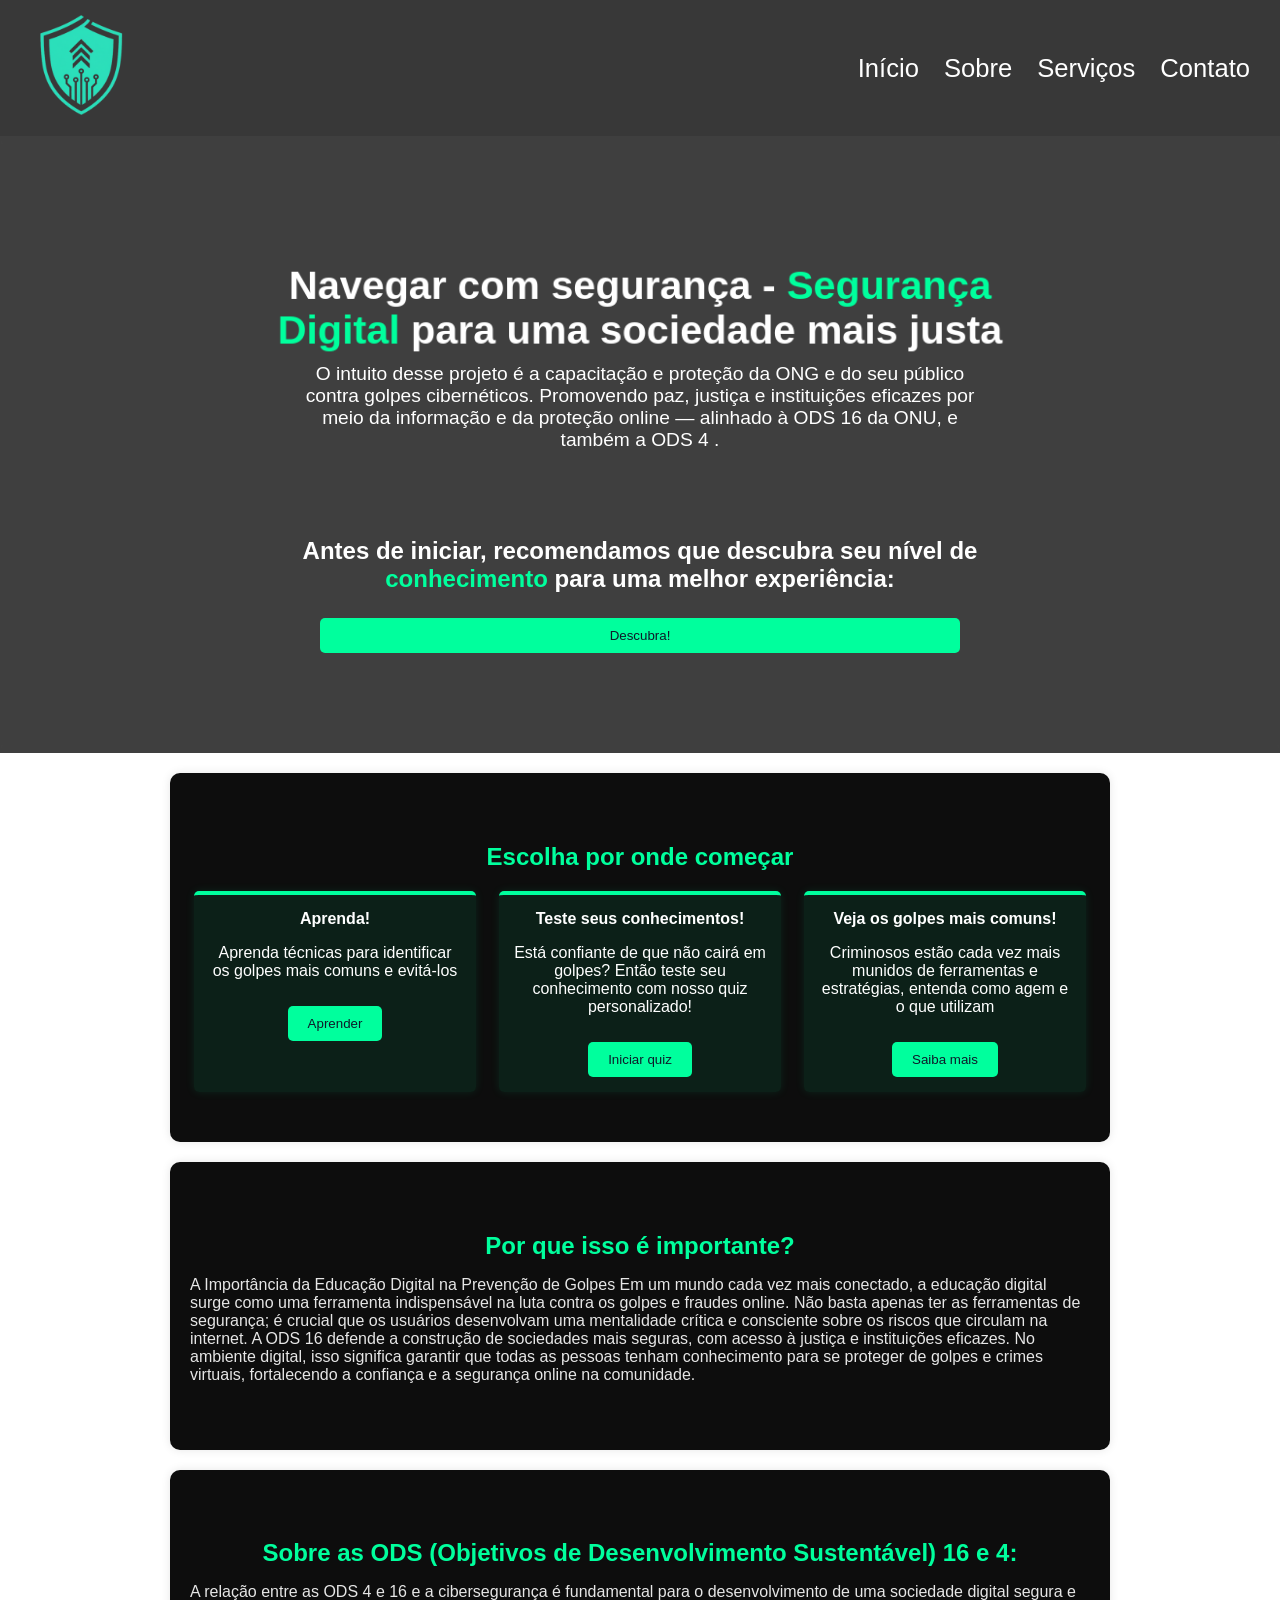
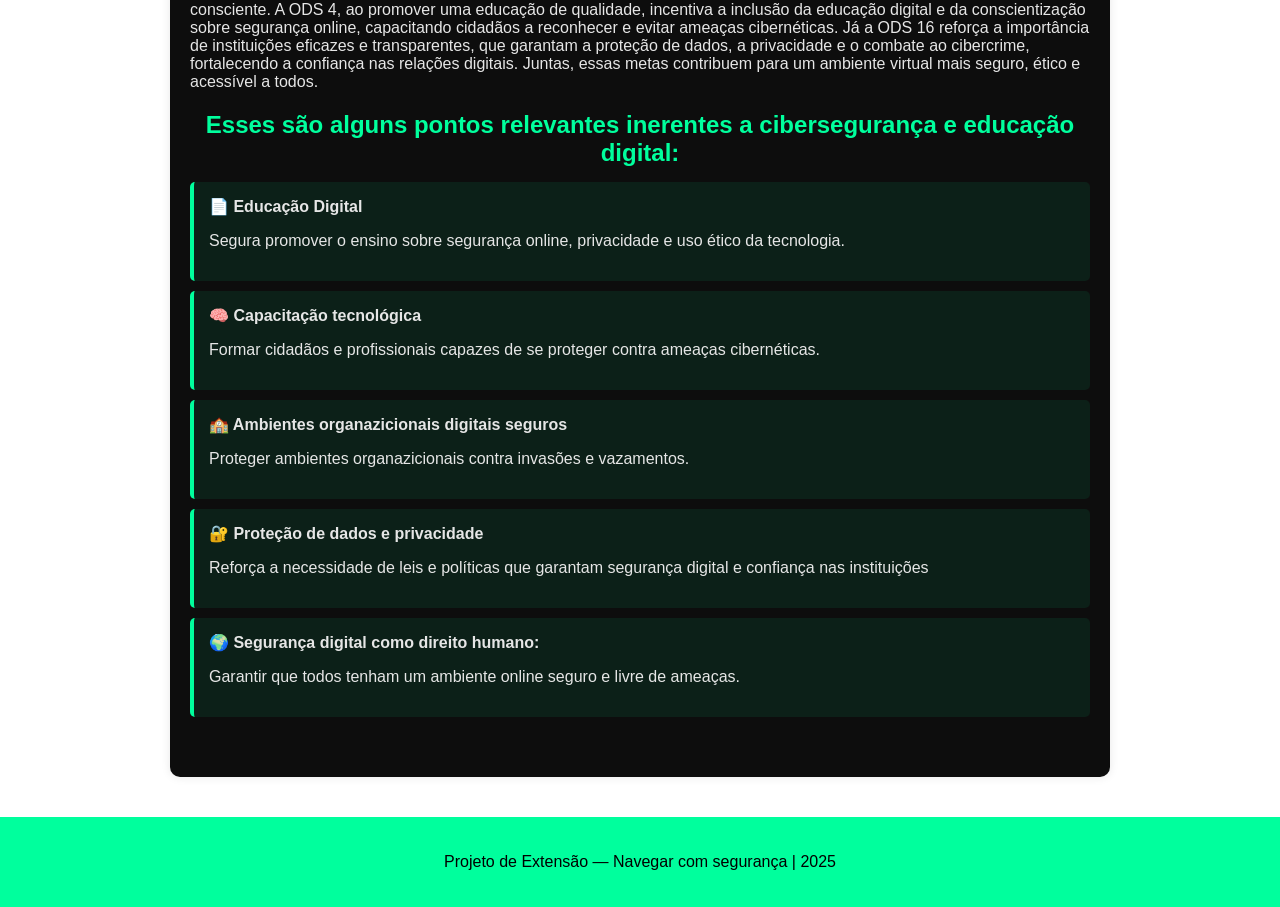
==== commit d2841677: "página de golpes addicionada" ====
--- a/index.html
+++ b/index.html
@@ -61,7 +61,7 @@
     <div class="modulos">
       <strong>Veja os golpes mais comuns!</strong>
       <p>Criminosos estão cada vez mais munidos de ferramentas e estratégias, entenda como agem e o que utilizam</p>
-      <button id="botao-opcoes">Saiba mais</button>
+      <a href="golpes.html"><button id="botao-opcoes">Saiba mais</button></a>
     </div>
   </div>
 </section>
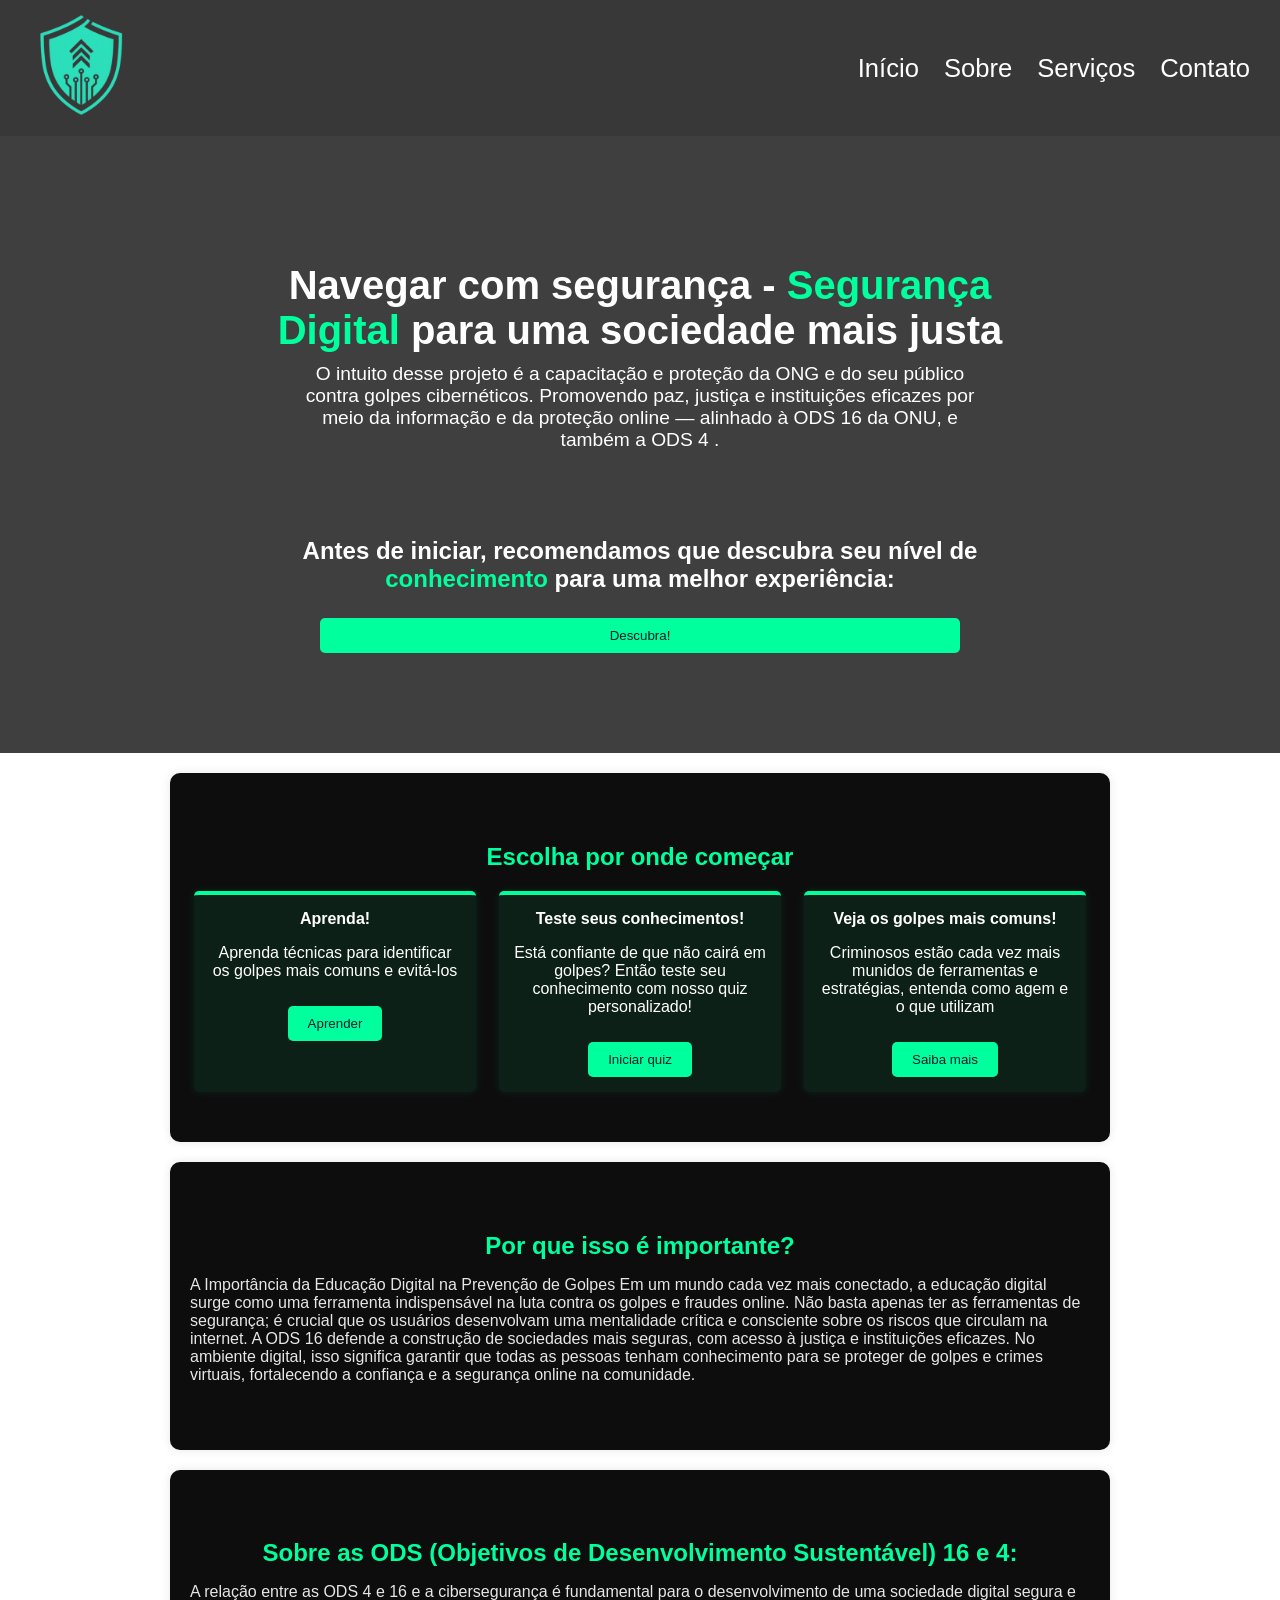
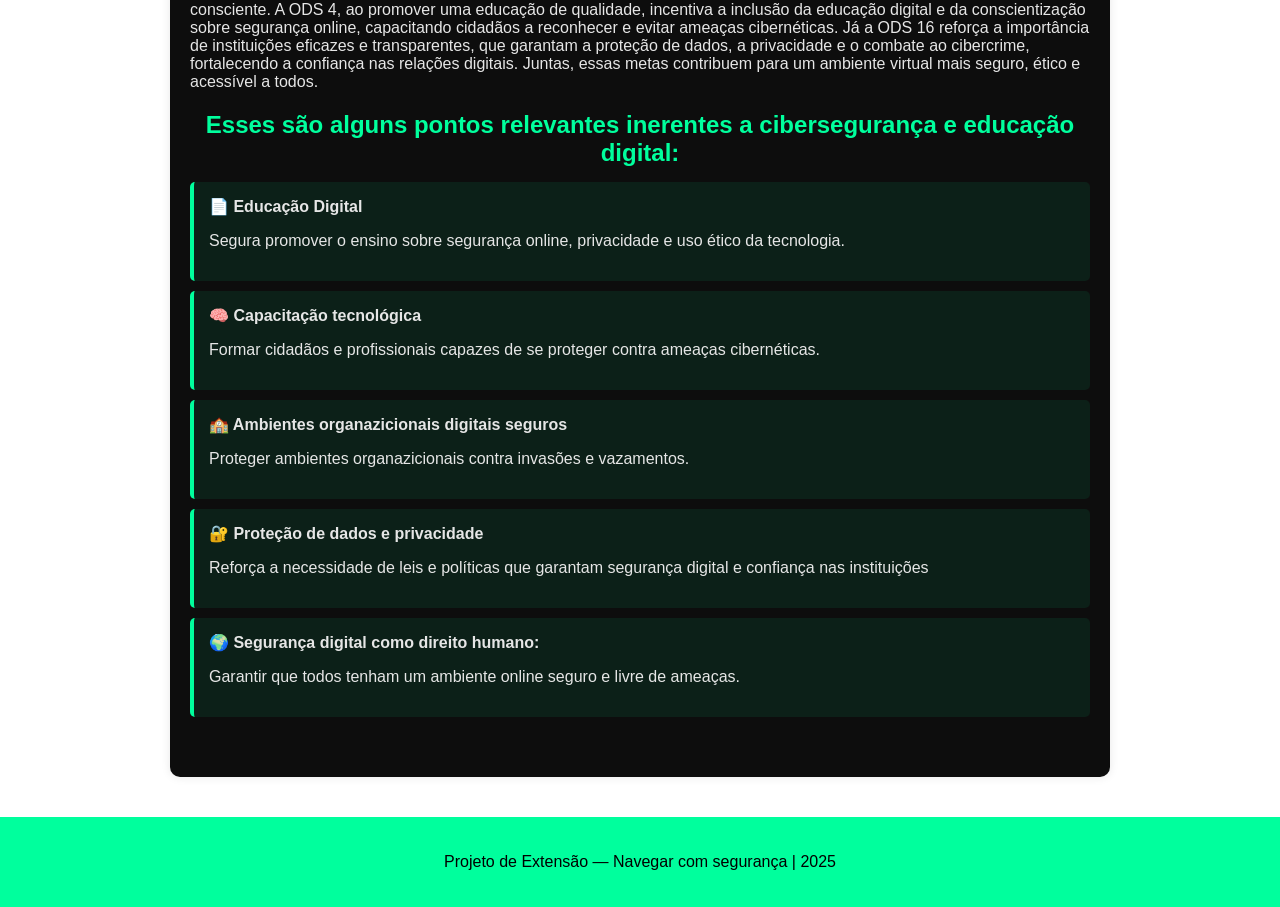
==== commit 3a138e17: "pequenas alterações e trilhaIntermediaria criada" ====
--- a/index.html
+++ b/index.html
@@ -4,7 +4,7 @@
     <meta charset="UTF-8" />
     <meta name="viewport" content="width=device-width, initial-scale=1.0" />
     <link rel="stylesheet" href="css/style.css">
-    <title>Segurança na Internet</title>
+    <title>Página Inicial</title>
 </head>
 <body>
 
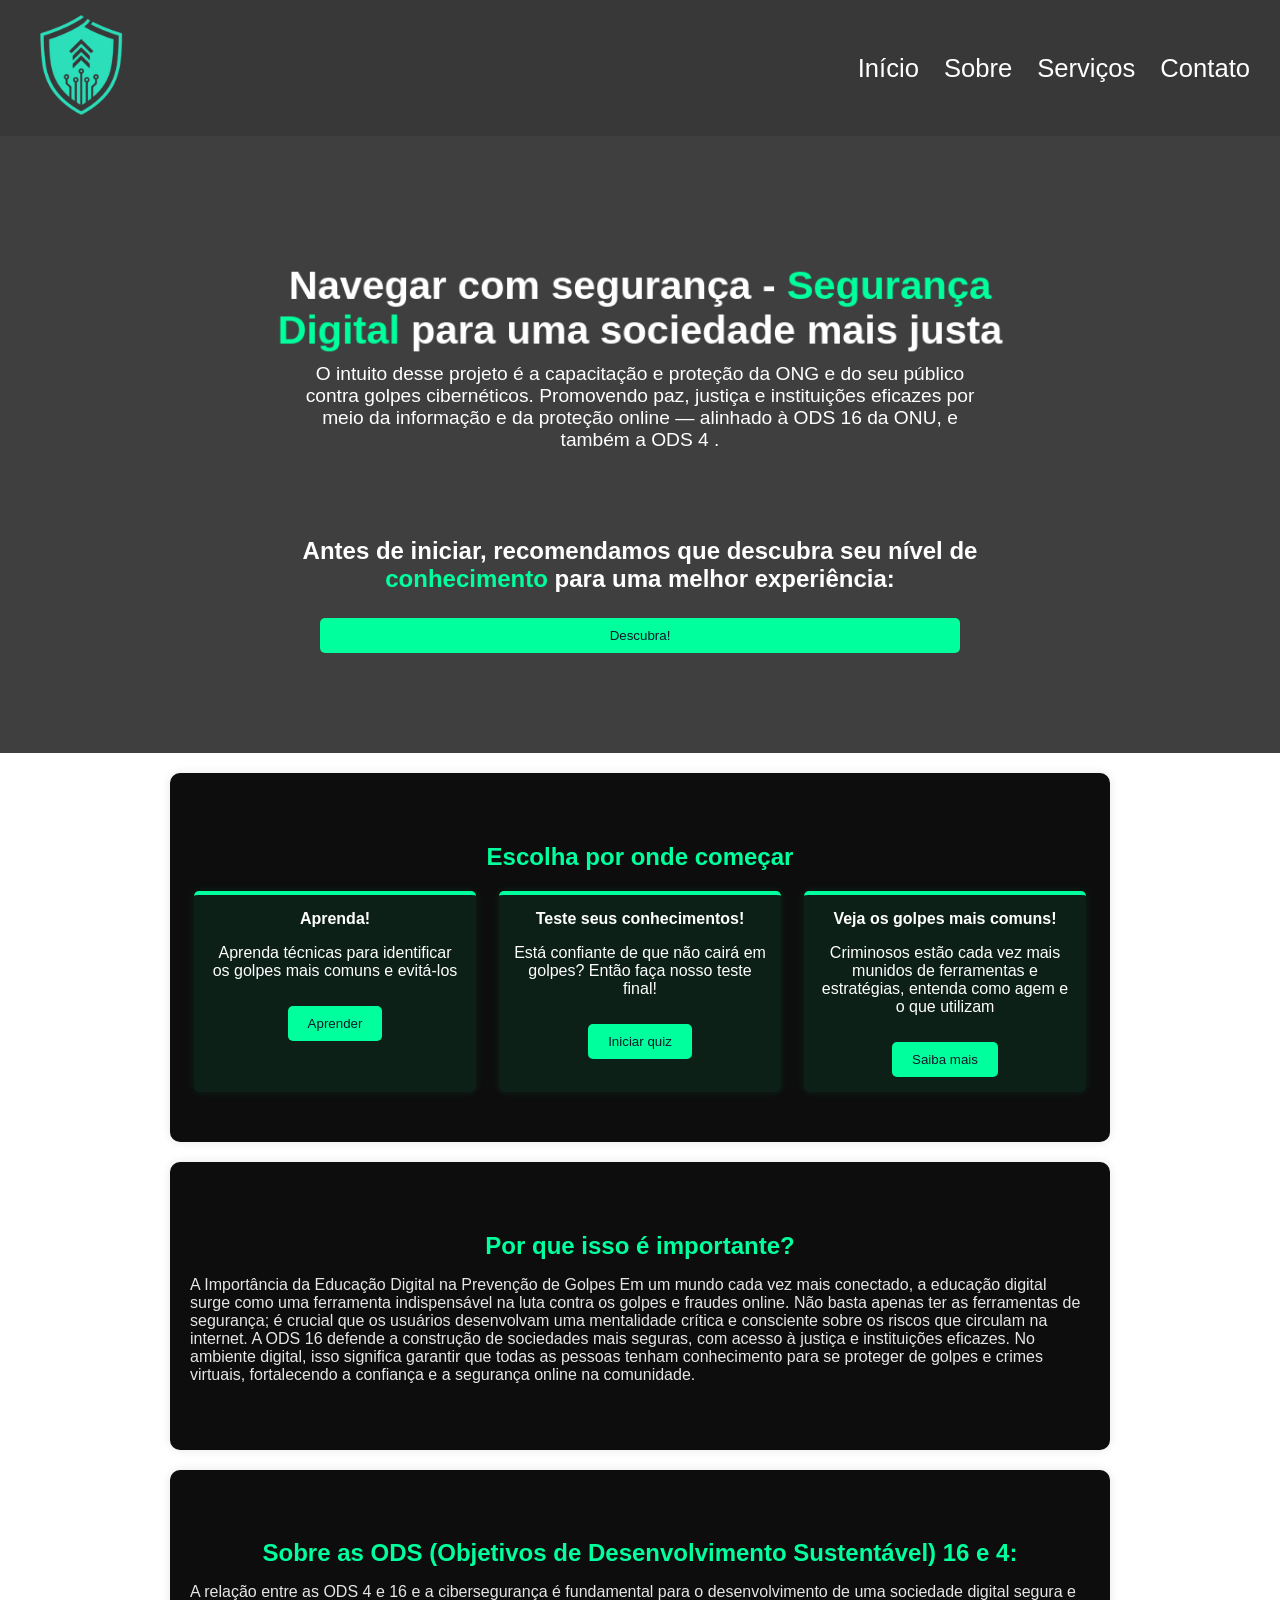
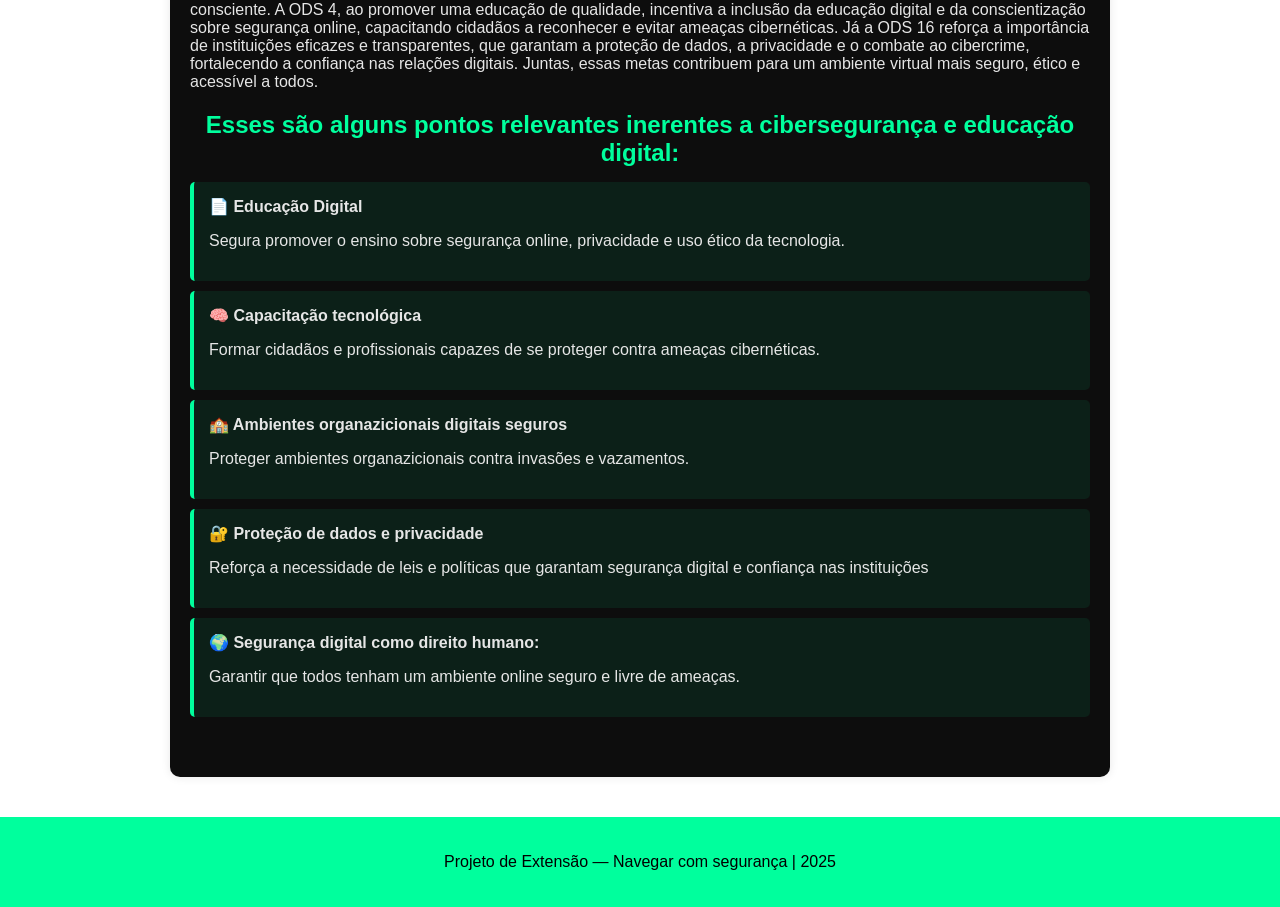
==== commit a43f7bae: "página de quiz final" ====
--- a/index.html
+++ b/index.html
@@ -54,8 +54,8 @@
 
     <div class="modulos">
       <strong>Teste seus conhecimentos!</strong>
-      <p>Está confiante de que não cairá em golpes? Então teste seu conhecimento com nosso quiz personalizado!</p>
-      <button id="botao-opcoes">Iniciar quiz</button>
+      <p>Está confiante de que não cairá em golpes? Então faça nosso teste final!</p>
+      <a href="questionarioFinal.html"><button id="botao-opcoes">Iniciar quiz</button></a>
     </div>
 
     <div class="modulos">
